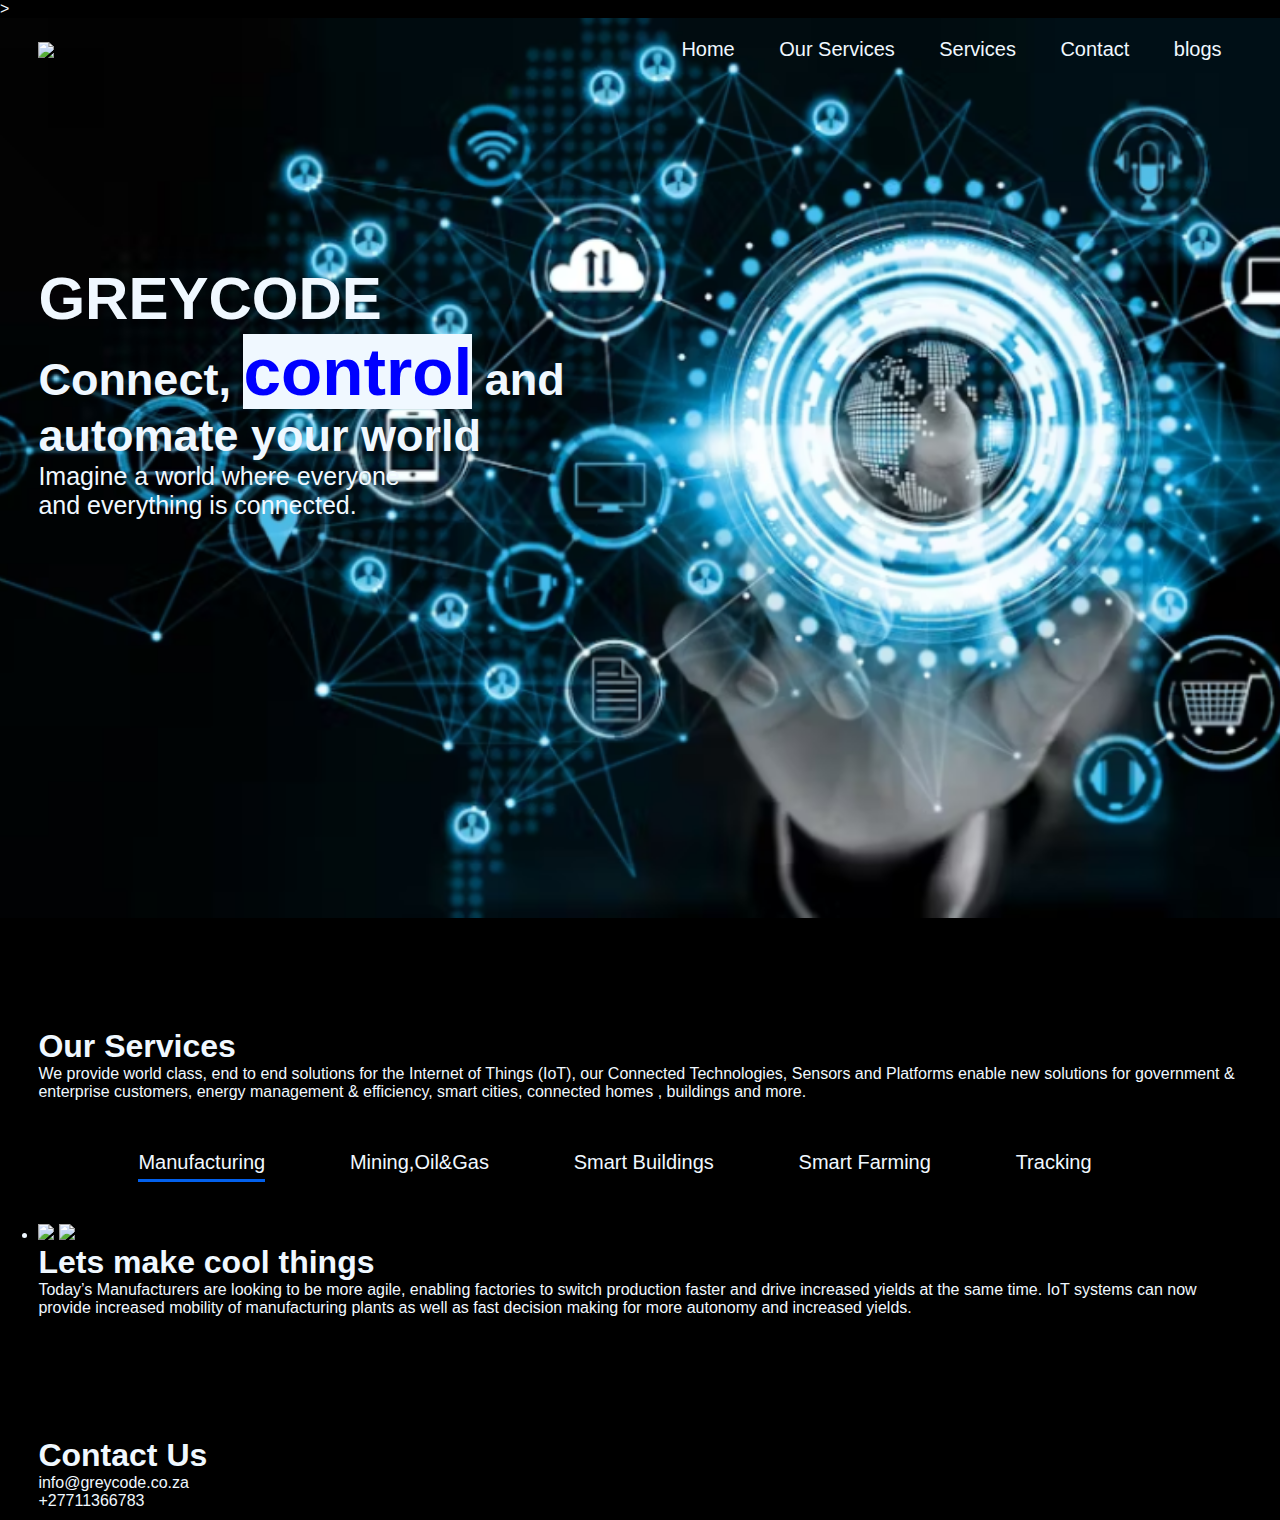
==== index.html @ af70fadd "Add files via upload" ====
<!DOCTYPE html>>
<html lang="en">
<head>
    <meta charset="UTF-8">
    <meta http-equiv="X-UA-Compatible" content="IE-edge">
    <meta name ="viewport"   content="width=divice-width, intitial scale=1,0">
    <title>GREYCODE</title>
    <link rel="stylesheet" href="34.css">
</head>
<body>
    <div id="header">
        <div class="container">
            <nav>
                <img src="c:\Users\mufun\Desktop\website\images\logoImg.png" class="logo">
            
                <ul>
                    <li><a href="#">Home</a></li>
                    <li><a href="#">Our Services</a></li>
                    <li><a href="#">Services</a></li>
                    <li><a href="#">Contact</a></li>
                    <li><a href="#">blogs</a></li>
                </ul>
            </nav>
            <div class="headerText">
                <h1>GREYCODE</h1>
                <h2>Connect, <span>control</span>  and <br/> automate your world</h2>
                <p>Imagine a world where everyone <br/> and everything is connected.</p>
            </div>
        </div>
    </div>
    <!-----------------Our Sevices----------------------------->
    <div id="aboutUs">
        <div class="container">
            <div class="aboutUsRow">

                <div class="aboutColumn2">
                    <h1 class="subTitle">Our Services</h1>
                    <p>We provide world class, end to end solutions for the Internet of Things (IoT), our Connected Technologies, Sensors and Platforms enable new solutions for government & enterprise customers, energy management & efficiency, smart cities, connected homes , buildings and more.</p>
                    <div class ="tabServices">
                        <p class="tabLinks activeLink"onclick="opentab('manufacturing')">Manufacturing</p>
                        <p class="tabLinks"onclick="opentab('Mining')">Mining,Oil&Gas</p>
                        <p class="tabLinks"onclick="opentab('SmartBuilding')">Smart Buildings</p>
                        <p class="tabLinks"onclick="opentab('SmartFarming')">Smart Farming</p>
                        <p class="tabLinks"onclick="opentab('Tracking')">Tracking</p>
                    </div>
                    <div class="tabContent activeTab" id="manufacturing">
                        <ul>
                            <li>
                                <img src="c:\Users\mufun\Desktop\website\images\manufacturing1.png">
                                <img src="c:\Users\mufun\Desktop\website\images\manufacturing2.png">
                        
                                <h1>Lets make cool things</h1>
                                <p>Today’s Manufacturers are looking to be more agile, enabling factories to switch production faster and drive increased yields at the same time. IoT systems can now provide increased mobility of manufacturing plants as well as fast decision making for more autonomy and increased yields.</p>
                            </li>
                        </ul>

                    </div>
                    <div class="tabContent" id="Mining">
                        <ul>
                            <li>
                                <img src="c:\Users\mufun\Desktop\website\images\mining1.png">
                                <img src="c:\Users\mufun\Desktop\website\images\mining2.png">
                        
                                <h1>We digging</h1>
                                <p> Create a complete overview of your entire operation, digitise it, and optimise it. improve safety, ensure efficient loads, reduce operational delays and provide real-time data for accurate decision-making.</p>
                            </li>
                        </ul>
                </div>
                <div class="tabContent" id="SmartBuilding">
                    <ul>
                        <li>
                            <img src="c:\Users\mufun\Desktop\website\images\smart1.png">
                            <img src="c:\Users\mufun\Desktop\website\images\smart2.png">
                    
                            <h1>Smart Living</h1>
                            <p>Efficient building management to optimise the use of energy, water, security, space and, ultimately, the people that reside in the buildings</p>
                        </li>
                    </ul>
                    <div class="tabContent" id="SmartFarm">
                        <ul>
                            <li>
                                <img src="c:\Users\mufun\Desktop\website\images\farming1.png">
                                <img src="c:\Users\mufun\Desktop\website\images\farming2.png">
                        
                                <h1>Let's feed the  future</h1>
                                <p> Today, smart farming has become a reality. With the help of IoT technology and advanced machine learning algorithms, farmers can now monitor the health of their crops.</p>
                            </li>
                        </ul>
                </div>
                <div class="tabContent" id="tracking">
                    <ul>
                        <li>
                            <img src="c:\Users\mufun\Desktop\website\images\traking1.png">
                            <img src="c:\Users\mufun\Desktop\website\images\traking2.png">
                    
                            <h1>Lets  find your assets</h1>
                            <p> Track, manage and monitor assets on the move using state-of-the-art devices. maintain complete visibility with predictive analytics, real-time geolocation tracking, and remote management tools.</p>
                        </li>
                    </ul>
            </div>
            </div>

            </div>

        </div>
     </div>
    </div>
    <!----------------------------contact ------------------>

    <div id="contact">
        <div class="container">
            <div class="contactRow">
                <div class="contactLeft">
                    <h1 class="sub-title">Contact Us</h1>
                    <p>info@greycode.co.za</p>
                    <p>+27711366783</p>

                    <div class="social-icon">
                        
                        
                    </div>
                </div>
                <div class="contactRight">

                </div>
            </div>
        </div>
    </div>
    <script>
        var tablinks=document.getElementsByClassName("tabLinks"); 
        var tabcontents=document.getElementsByClassName("tabContent");

        function opentab(tabName){
            for(tablink of tabLinks){
                tablink.classList.remove("activeLink");

            }
            for(tabcontent of tabcontents){
                tablink.classList.remove("activeTab");
        }
    }
    </script>



</body>

</html>
---- 34.css ----
*{
    margin: 0%;
    padding: 0% ;
    font-family:Arial, Helvetica, sans-serif;
    box-sizing: border-box;
}
body{
    background: rgb(0, 0, 0) ;
    color: aliceblue;
}
#header{
width: 100%;
height: 100vh;
background-image: url(images/BackgroundImg.png);
background-size: cover;
background-position: center;

}
.container{
    padding: 10px 3%;
}
nav{
    display: flex;
    align-items: center;
    justify-content: space-between;
    flex-wrap: wrap;
}
.logo {
    width: 100px;
}
nav ul li {
    display: inline-block;
    list-style: none;
    margin: 10px 20px;
}
nav ul li a{
    color: aliceblue;
    text-decoration: none;
    font-size: 20px;
    position: relative;
}
nav ul li a ::after{
    content: '';
    width: 100%;
    height: 3px;
    background-color: #0260ec;
    position: absolute;
    left: 0;
    bottom: -6px;
    transition: 0.5s;
}
nav ul li a :hover ::after{
    width: 100%;
}
.headerText{
    margin-top: 16%;
    font-size: 30px;
}
.headerText h2 span{

    color: blue;
    background-color: aliceblue;
    font-size: 150%;
}
.headerText p{
    font-size: 25px;
}
/*--------------------------Our Sevices--------------*/
#aboutUs{
    padding: 100px 0;
    color: aliceblue;

}
.aboutUsRow {
    justify-content: space-between;
    flex-wrap: wrap;  
}
.aboutColumn1 {
    flex-basis: 35%;

}
.aboutColumn1 img {
    width: 100%;
    border-radius: 5%;
}

.aboutColumn2 {
    flex-basis: 60%;
}
.tabServices{
    display: flex;
    margin: 50px 100px;
    justify-content: space-between;
}
.tabLinks{
    margin-right: 50px;
    font-size: 20px;
    font-weight: 500;
    cursor: pointer;
    position: relative;
}

.tabLinks::after{
    content: '';
    width: 0;
    height: 3px;
    background: #0260ec;
    position: absolute;
    left:0;
    bottom: -8px;
    transition: 0.5;

}
.tabLinks.activeLink::after{
    width: 100%;

}
.tabContent{
    display: none;
}
.tabContent.activeTab{
    display: block;
}
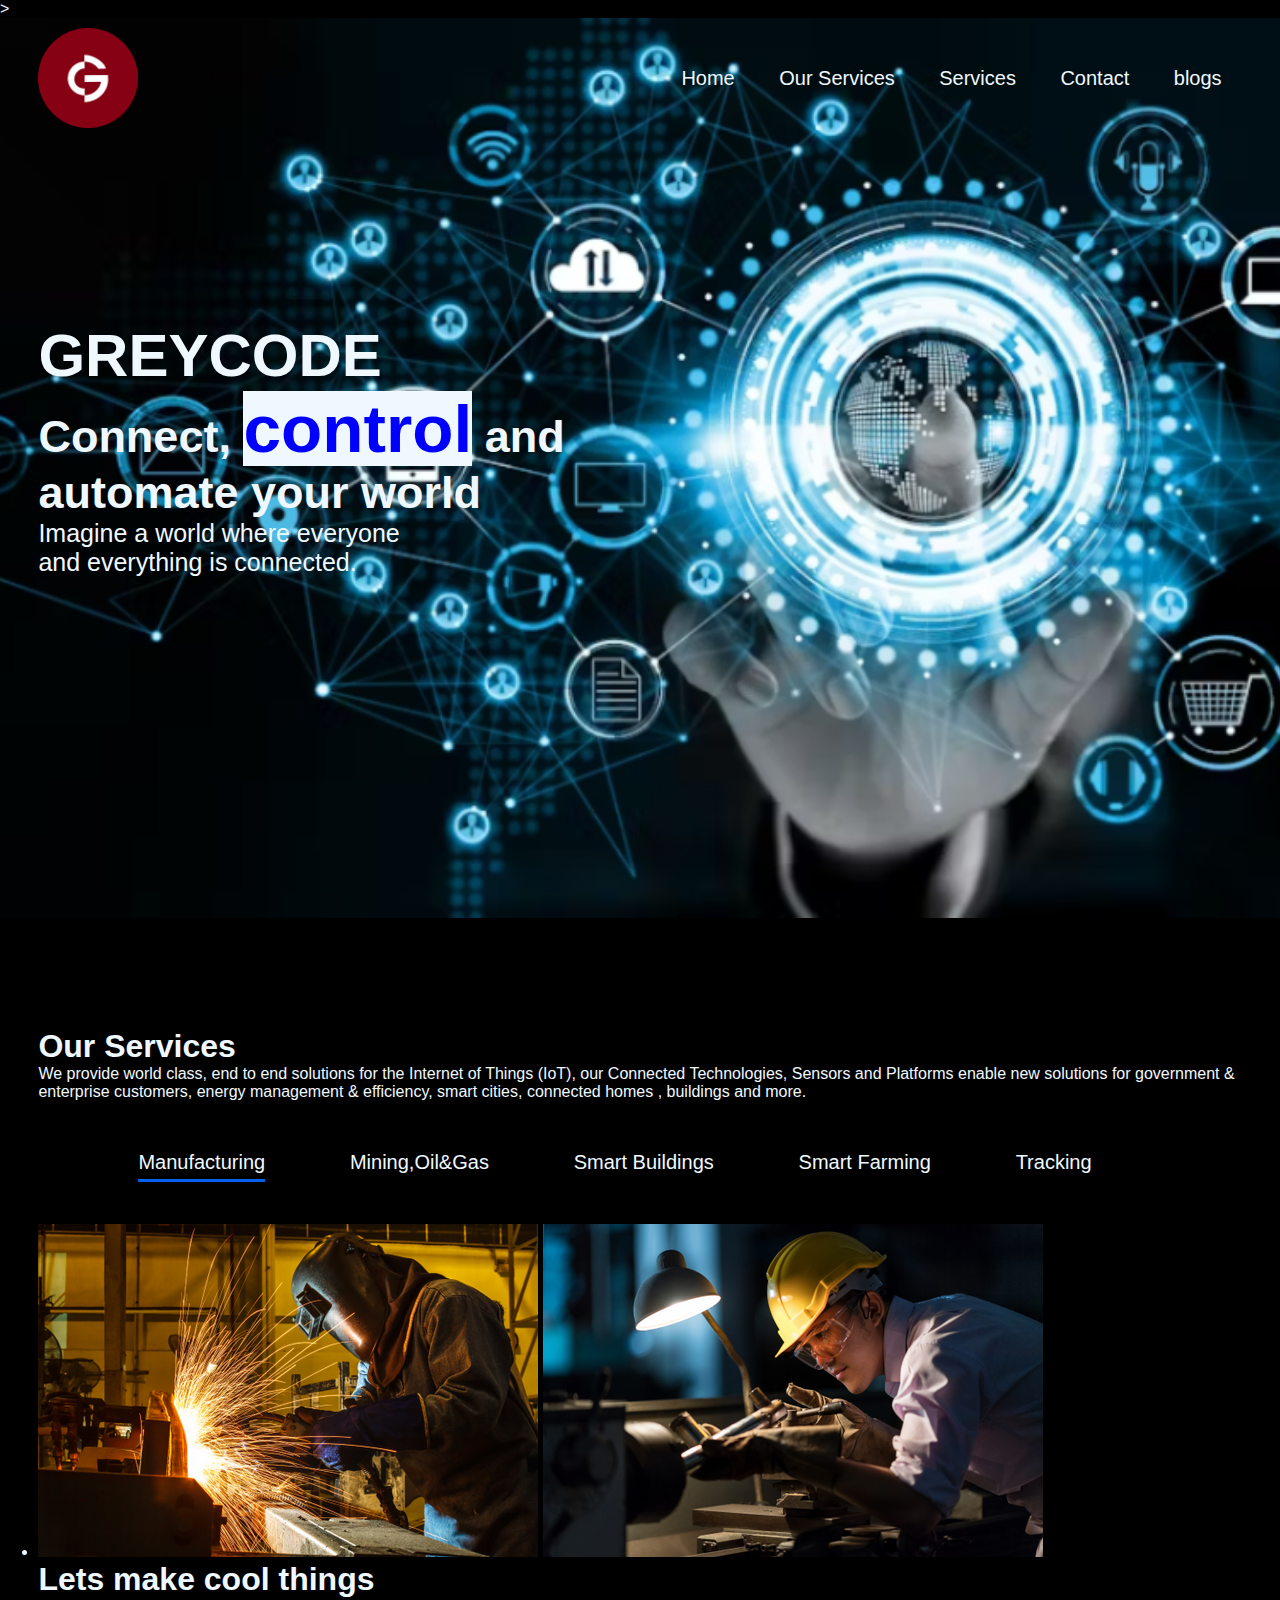
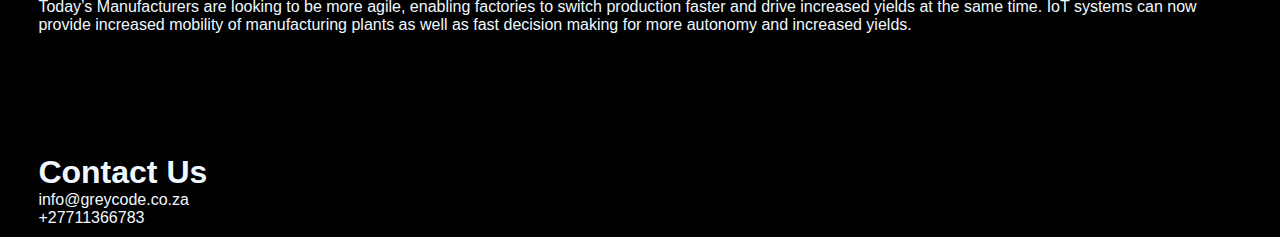
==== commit 870c2c81: "Add files via upload" ====
--- a/index.html
+++ b/index.html
@@ -11,7 +11,7 @@
     <div id="header">
         <div class="container">
             <nav>
-                <img src="c:\Users\mufun\Desktop\website\images\logoImg.png" class="logo">
+                <img src="images\logoImg.png" class="logo">
             
                 <ul>
                     <li><a href="#">Home</a></li>
@@ -46,8 +46,8 @@
                     <div class="tabContent activeTab" id="manufacturing">
                         <ul>
                             <li>
-                                <img src="c:\Users\mufun\Desktop\website\images\manufacturing1.png">
-                                <img src="c:\Users\mufun\Desktop\website\images\manufacturing2.png">
+                                <img src="images\manufacturing1.png">
+                                <img src="images\manufacturing2.png">
                         
                                 <h1>Lets make cool things</h1>
                                 <p>Today’s Manufacturers are looking to be more agile, enabling factories to switch production faster and drive increased yields at the same time. IoT systems can now provide increased mobility of manufacturing plants as well as fast decision making for more autonomy and increased yields.</p>
@@ -58,8 +58,8 @@
                     <div class="tabContent" id="Mining">
                         <ul>
                             <li>
-                                <img src="c:\Users\mufun\Desktop\website\images\mining1.png">
-                                <img src="c:\Users\mufun\Desktop\website\images\mining2.png">
+                                <img src="images\mining1.png">
+                                <img src="images\mining2.png">
                         
                                 <h1>We digging</h1>
                                 <p> Create a complete overview of your entire operation, digitise it, and optimise it. improve safety, ensure efficient loads, reduce operational delays and provide real-time data for accurate decision-making.</p>
@@ -69,8 +69,8 @@
                 <div class="tabContent" id="SmartBuilding">
                     <ul>
                         <li>
-                            <img src="c:\Users\mufun\Desktop\website\images\smart1.png">
-                            <img src="c:\Users\mufun\Desktop\website\images\smart2.png">
+                            <img src="images\smart1.png">
+                            <img src="images\smart2.png">
                     
                             <h1>Smart Living</h1>
                             <p>Efficient building management to optimise the use of energy, water, security, space and, ultimately, the people that reside in the buildings</p>
@@ -79,8 +79,8 @@
                     <div class="tabContent" id="SmartFarm">
                         <ul>
                             <li>
-                                <img src="c:\Users\mufun\Desktop\website\images\farming1.png">
-                                <img src="c:\Users\mufun\Desktop\website\images\farming2.png">
+                                <img src="images\farming1.png">
+                                <img src="images\farming2.png">
                         
                                 <h1>Let's feed the  future</h1>
                                 <p> Today, smart farming has become a reality. With the help of IoT technology and advanced machine learning algorithms, farmers can now monitor the health of their crops.</p>
@@ -90,8 +90,8 @@
                 <div class="tabContent" id="tracking">
                     <ul>
                         <li>
-                            <img src="c:\Users\mufun\Desktop\website\images\traking1.png">
-                            <img src="c:\Users\mufun\Desktop\website\images\traking2.png">
+                            <img src="images\traking1.png">
+                            <img src="images\traking2.png">
                     
                             <h1>Lets  find your assets</h1>
                             <p> Track, manage and monitor assets on the move using state-of-the-art devices. maintain complete visibility with predictive analytics, real-time geolocation tracking, and remote management tools.</p>
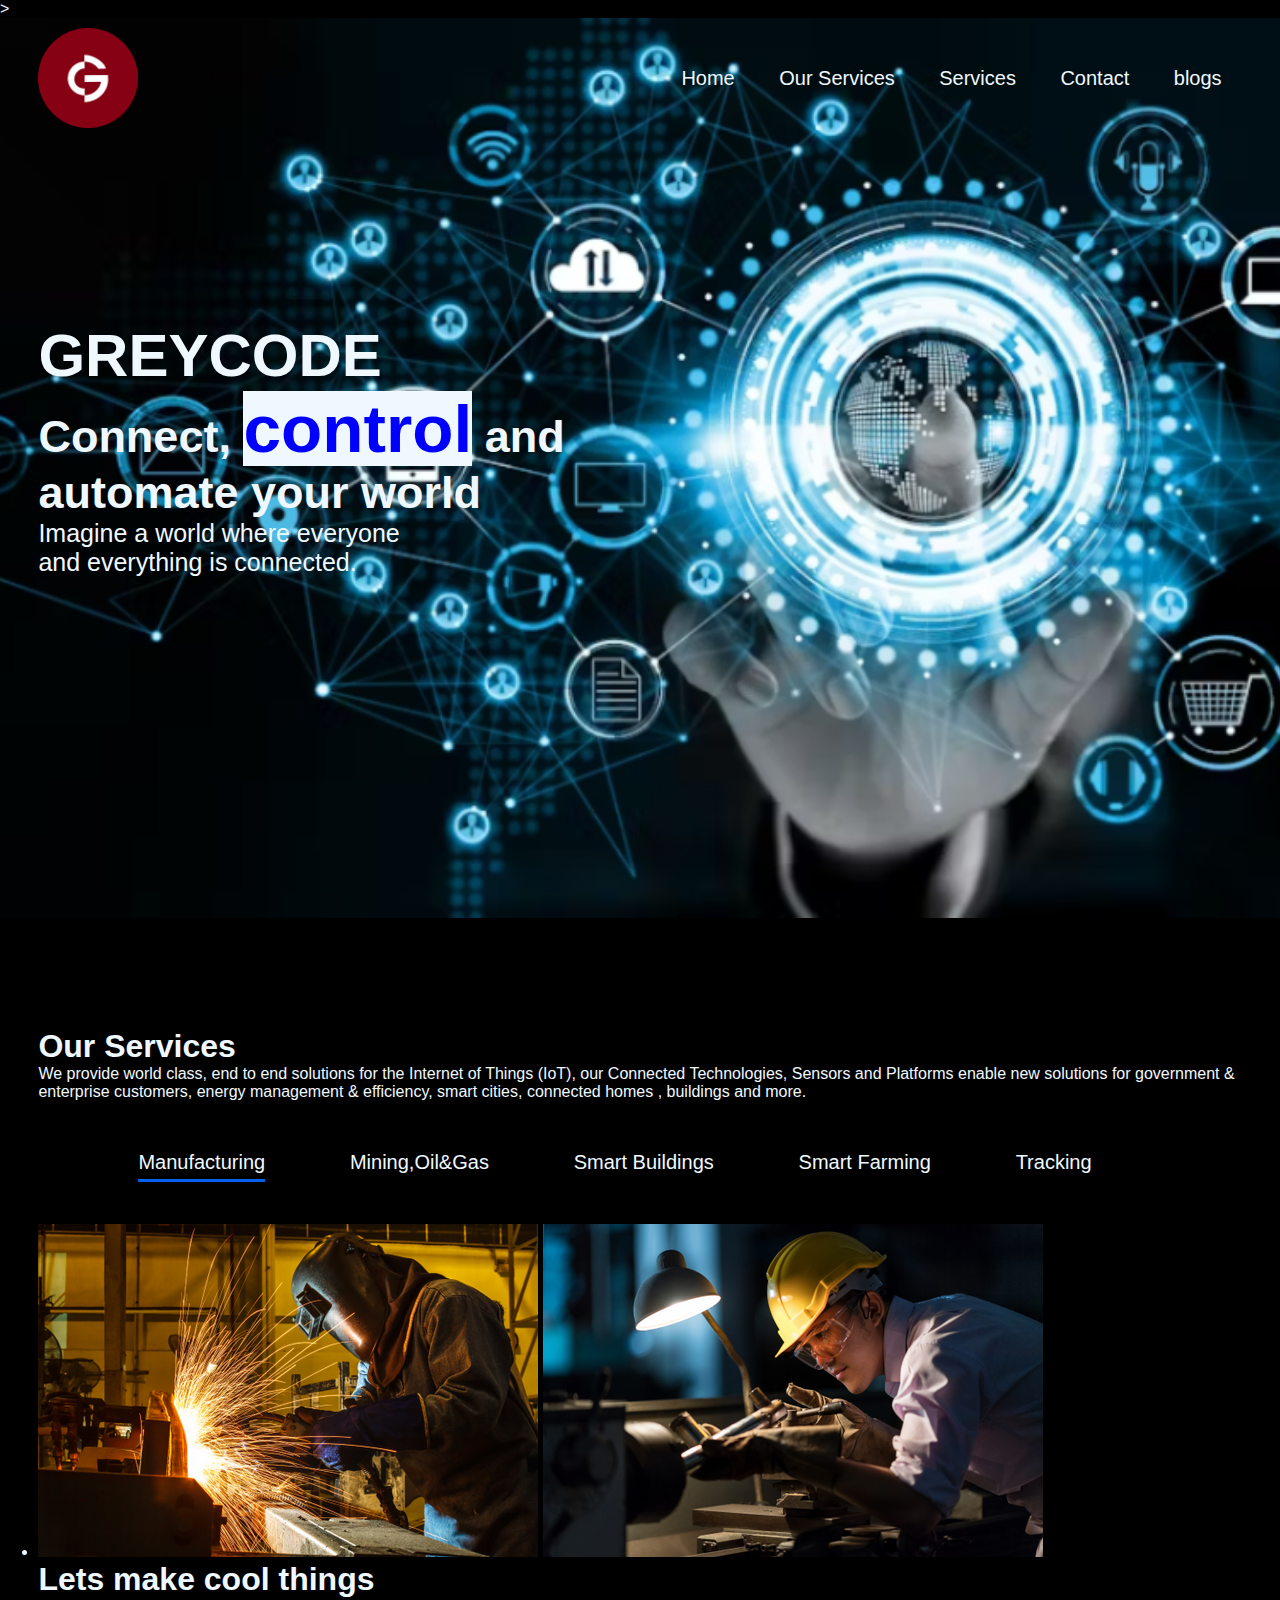
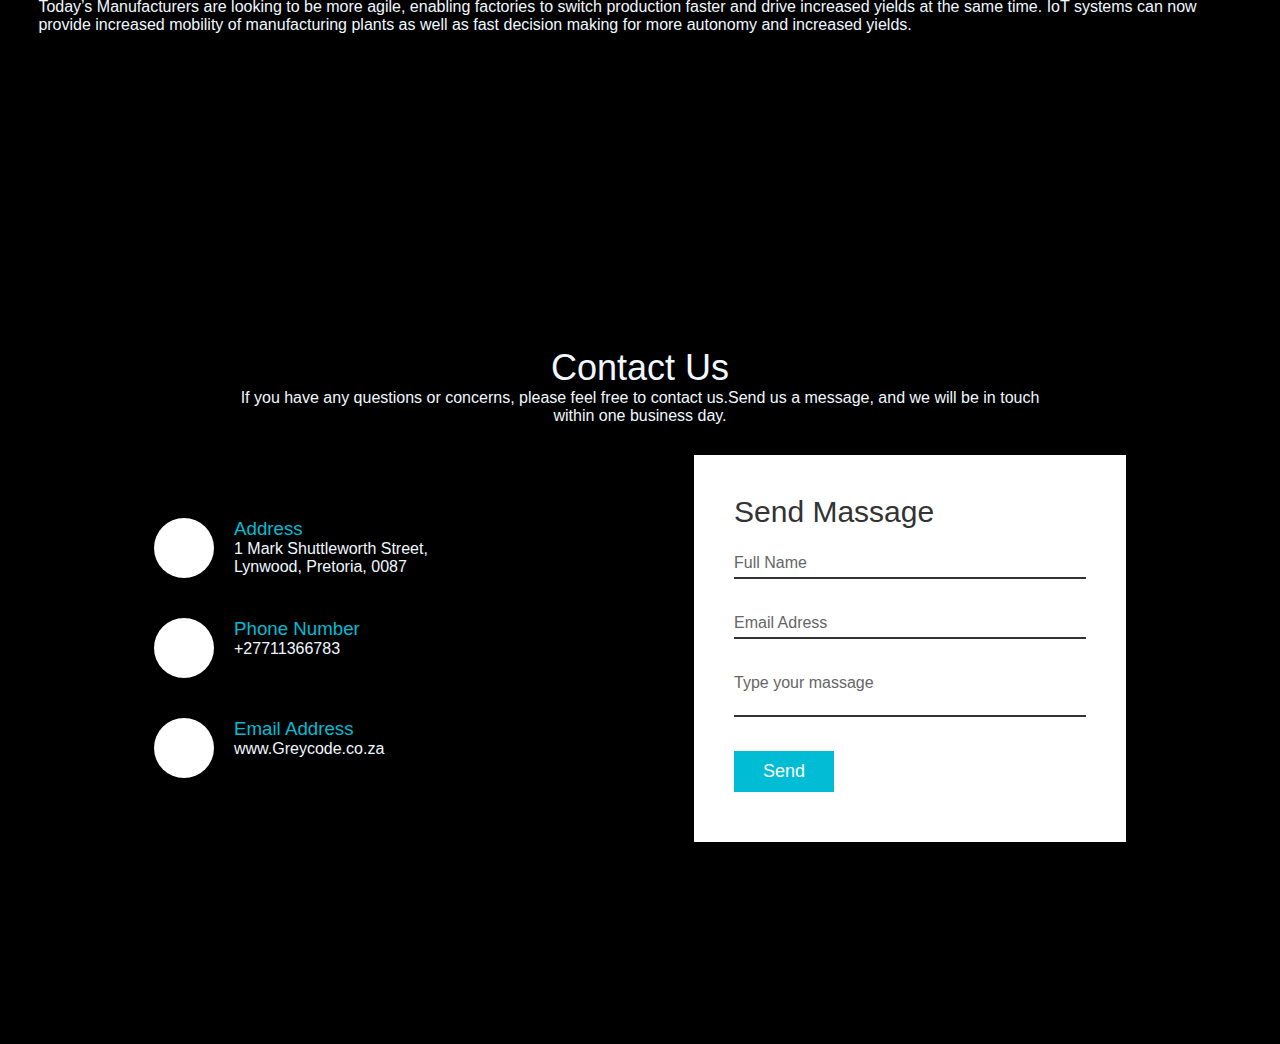
==== commit b6ef5e06: "Add files via upload" ====
--- a/index.html
+++ b/index.html
@@ -6,6 +6,7 @@
     <meta name ="viewport"   content="width=divice-width, intitial scale=1,0">
     <title>GREYCODE</title>
     <link rel="stylesheet" href="34.css">
+    <link rel="stylesheet" href="https://cdnjs.cloudflare.com/ajax/libs/font-awesome/6.6.0/css/all.min.css" integrity="sha512-Kc323vGBEqzTmouAECnVceyQqyqdsSiqLQISBL29aUW4U/M7pSPA/gEUZQqv1cwx4OnYxTxve5UMg5GT6L4JJg==" crossorigin="anonymous" referrerpolicy="no-referrer" />
 </head>
 <body>
     <div id="header">
@@ -105,27 +106,69 @@
         </div>
      </div>
     </div>
-    <!----------------------------contact ------------------>
 
-    <div id="contact">
-        <div class="container">
-            <div class="contactRow">
-                <div class="contactLeft">
-                    <h1 class="sub-title">Contact Us</h1>
-                    <p>info@greycode.co.za</p>
-                    <p>+27711366783</p>
+    <!----------------------------contact us ------------------>
 
-                    <div class="social-icon">
-                        
-                        
+ 
+    <section class="contact">
+        <div class="content">
+            <h2>Contact Us</h2>
+            <p>If you have any questions or concerns, please feel free to contact us.Send us a message, and we will be in touch within one business day.</p>
+        </div>
+        <div class="containerr">
+            <div class=" contactInfo">
+                <div class="box">
+                    <div class="icon"><i class="fa-solid fa-map-location-dot"></i></i></div>
+                    <div class="text">
+                        <h3>Address</h3>
+                        <p>1 Mark Shuttleworth Street,<br> Lynwood, Pretoria, 0087</p>
                     </div>
                 </div>
-                <div class="contactRight">
-
+                <div class="box">
+                    <div class="icon"><i class="fa-solid fa-phone"></i></i></div>
+                    <div class="text">
+                        <h3>Phone Number</h3>
+                        <p>+27711366783</p>
+                    </div>
+                </div>
+                <div class="box">
+                    <div class="icon"><i class="fa-regular fa-envelope"></i></div>
+                    <div class="text">
+                        <h3>Email Address</h3>
+                        <p>www.Greycode.co.za</p>
+                    </div>
                 </div>
             </div>
+    
+        <div class="contactForm">
+            <form>
+                <h2>Send Massage</h2>
+                <div class="inputBox">
+                    <input type="text" name="" required="required">
+                    <span>Full Name</span>
+                </div>
+                <div class="inputBox">
+                    <input type="text" name="" required="required">
+                    <span>Email Adress</span>
+                </div>
+                <div class="inputBox">
+                    <textarea required="required"></textarea>
+                    <span>  Type your massage</span>
+                </div>
+                <div class="inputBox">
+                    <input type="submit" name="" value="Send">
+                 
+                </div>
+    
+
+            </form>
+            
         </div>
-    </div>
+        </div>
+
+    </section>
+    
+</body>
     <script>
         var tablinks=document.getElementsByClassName("tabLinks"); 
         var tabcontents=document.getElementsByClassName("tabContent");
--- a/34.css
+++ b/34.css
@@ -1,6 +1,6 @@
 *{
-    margin: 0%;
-    padding: 0% ;
+    margin: 0;
+    padding: 0 ;
     font-family:Arial, Helvetica, sans-serif;
     box-sizing: border-box;
 }
@@ -14,6 +14,7 @@
 background-image: url(images/BackgroundImg.png);
 background-size: cover;
 background-position: center;
+
 
 }
 .container{
@@ -121,4 +122,133 @@
 .tabContent.activeTab{
     display: block;
 }
-
+/*---------------------------contact--------------------------*/
+/*
+{
+    margin: 0;
+    padding: 0;
+    box-sizing: border-box;
+    font-family: 'Poppins',sans-serif;
+}*/
+.contact{
+    position: relative;
+    min-height: 100vh;
+    padding: 50px 100px;
+    display: flex;
+    justify-content: center;
+    align-items: center;
+    flex-direction: column;
+    background-image: url(image/GreyCodeImg.jpeg);
+    background-size: cover;
+}
+.contact .content {
+    max-width: 800px;
+    text-align: center;
+}
+.contact .content h2 {
+    font-size: 36px;
+    font-weight: 500;
+    color: aliceblue;
+}
+.contact .content p {
+
+    font-weight: 300;
+    color: aliceblue;
+}
+.containerr {
+    width: 100%;
+    display: flex;
+    justify-content: center;
+    align-items: center;
+    margin-top: 30px;
+}
+.containerr .contactInfo {
+ width: 50%;
+ display: flex;
+ flex-direction: column;
+}
+.containerr .contactInfo .box {
+position: relative;
+padding: 20px 0;
+display: flex;
+}
+.containerr .contactInfo .box .icon {
+    min-width: 60px;
+    height: 60px;
+    background: #fff;
+    display: flex;
+    justify-content: center;
+    align-items: center;
+    border-radius: 50%;
+    font-size: 22px;
+
+}
+.containerr .contactInfo .box .text {
+    display:flex;
+    margin-left: 20px;
+    font-size: 16px;
+    flex-direction: column;
+    color: aliceblue;
+    font-weight: 300;
+
+}
+.containerr .contactInfo .box .text h3 {
+    font-weight: 500;
+    color:#00bcd4;
+}
+.contactForm{
+ width: 40%;
+ padding: 40px;
+ background: #fff;
+}
+.contactForm h2 {
+    font-size: 30px;
+    color:#333;
+    font-weight: 500;
+}
+.contactForm .inputBox{
+    position: relative;
+    width: 100%;
+    margin-top: 10px;
+}
+.contactForm .inputBox input , .contactForm .inputBox
+ textarea {
+    width: 100%;
+    padding: 5px 0;
+    font-size: 16px;
+    margin: 10px 0;
+    border: none;
+    border-bottom: 2px solid #333;
+    outline: none;
+    resize: none;
+}
+.contactForm .inputBox span {
+    position: absolute;
+    left: 0;
+    padding: 5px 0;
+    font-size: 16px;
+    margin: 10px 0;
+    pointer-events: none;
+    transition: 0.5s;
+    color: #666;
+}
+.contactForm .inputBox input:focus ~ span,
+.contactForm .inputBox input:valid ~ span
+.contactForm .inputBox textarea:focus ~ span,
+.contactForm .inputBox textarea:valid ~ span
+{
+    color:#e91e63;
+    font: size 12px;
+    transform: translateY(-20px);
+}
+.contactForm .inputBox input[type="submit"]
+{
+    width: 100px;
+    background: #00bcd4;
+    color: #fff;
+    cursor: pointer;
+    border: none;
+    padding: 10px;
+    font-size: 18px;
+}
+
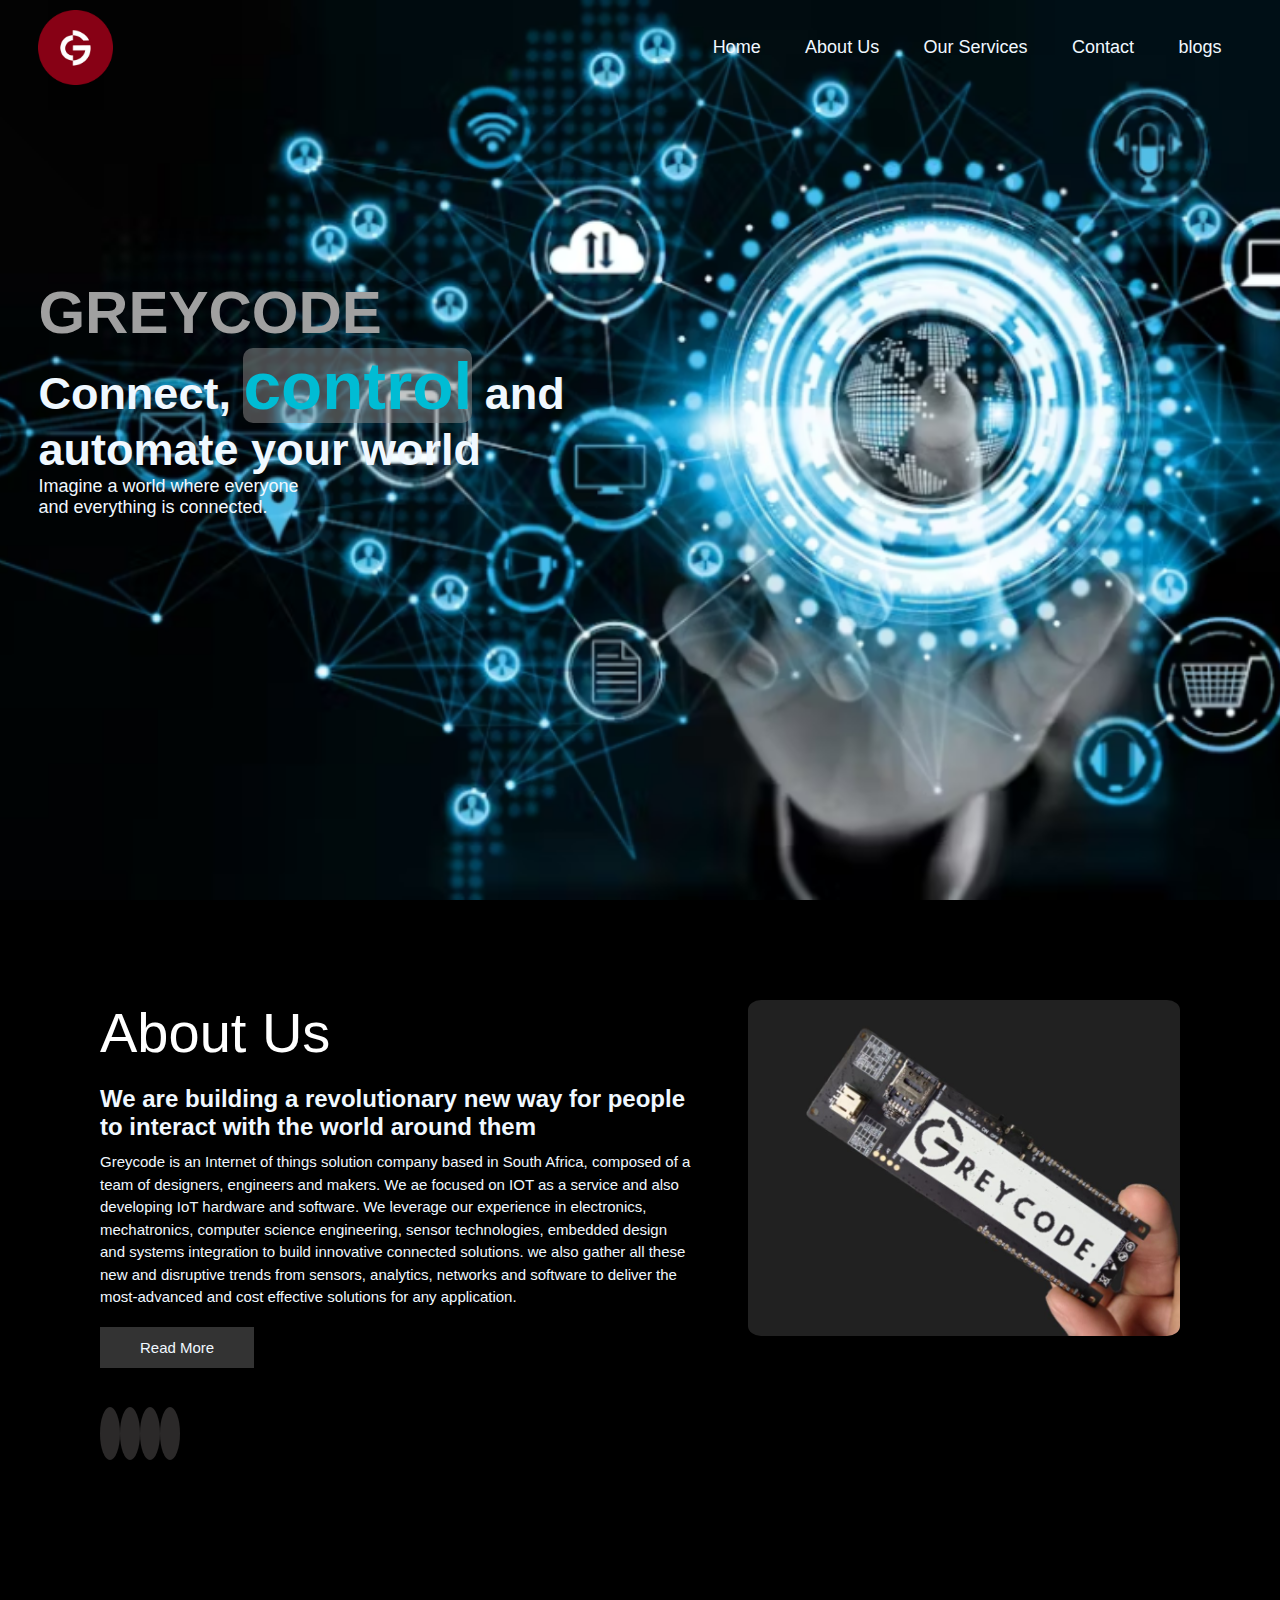
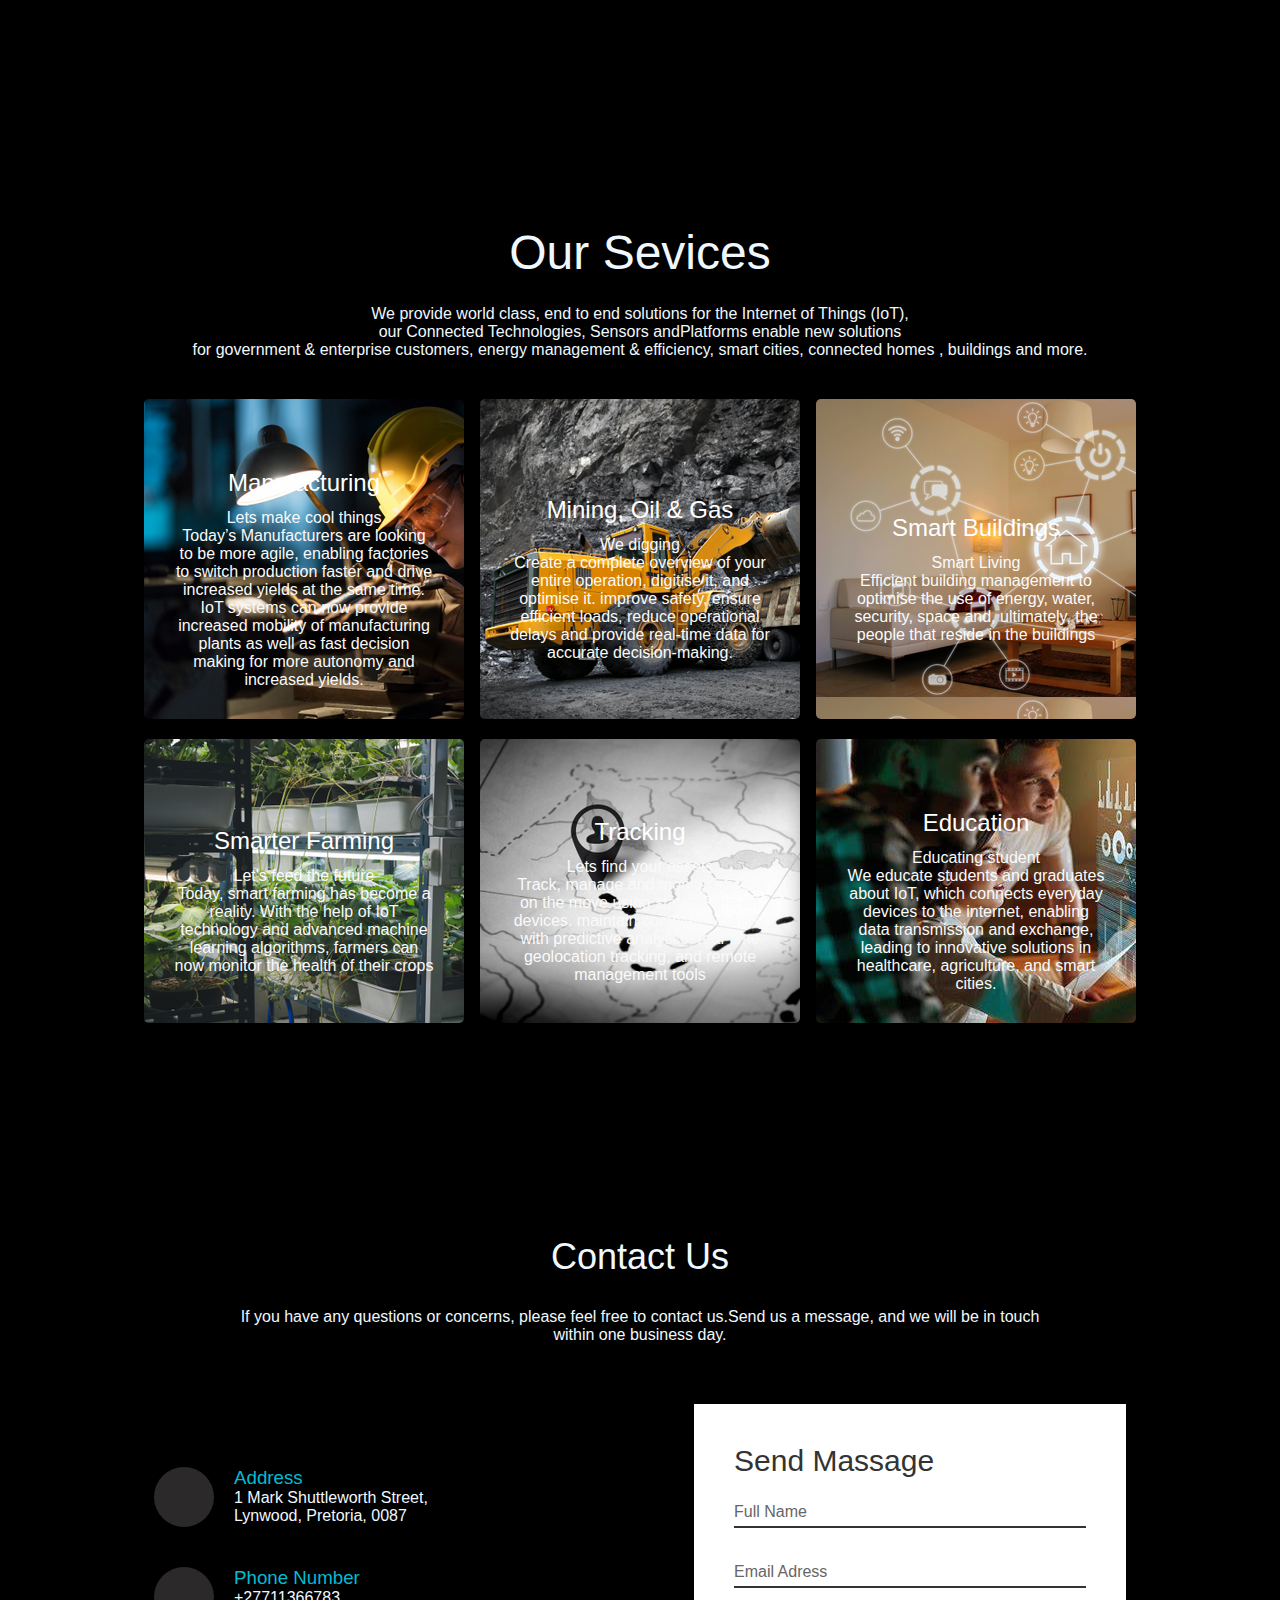
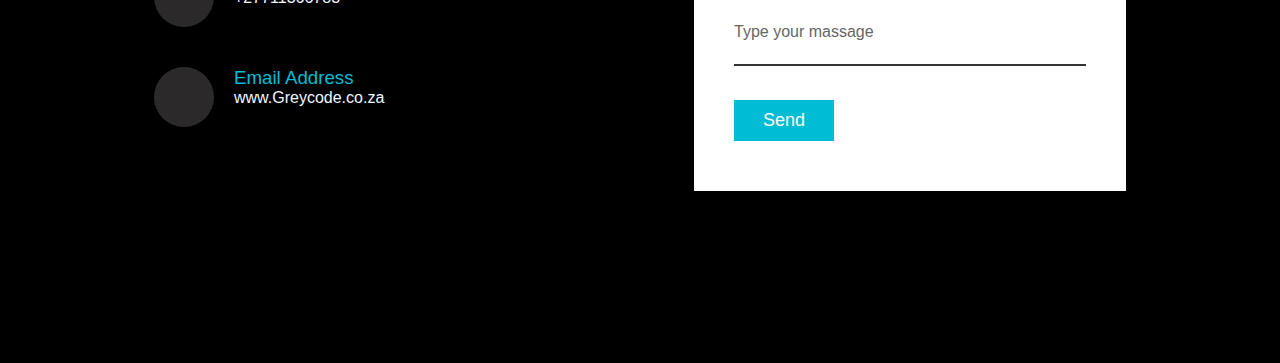
==== commit 8c02d44a: "Add files via upload" ====
--- a/index.html
+++ b/index.html
@@ -1,4 +1,4 @@
-<!DOCTYPE html>>
+<!DOCTYPE html>
 <html lang="en">
 <head>
     <meta charset="UTF-8">
@@ -16,8 +16,8 @@
             
                 <ul>
                     <li><a href="#">Home</a></li>
+                    <li><a href="#">About Us</a></li>
                     <li><a href="#">Our Services</a></li>
-                    <li><a href="#">Services</a></li>
                     <li><a href="#">Contact</a></li>
                     <li><a href="#">blogs</a></li>
                 </ul>
@@ -29,83 +29,77 @@
             </div>
         </div>
     </div>
+    <!------------------About Us--------------------------->
+    <div class="section">
+        <div class="containerrr">
+            <div class="content-section">
+                <div class="title">
+                    <h1> About Us</h1>
+
+                </div>
+                <div class="content ">
+                    <h3>
+                        We are building a revolutionary new way for people to interact with the world around them
+                    </h3>
+                     
+                    <p>Greycode is an Internet of things solution company based in South Africa, composed of  a team of designers, engineers and makers. We ae focused on IOT as a service and also developing IoT hardware and software. We leverage our experience in electronics, mechatronics, computer science engineering, sensor technologies, embedded design and systems integration to build innovative connected solutions. we also gather all these new and disruptive trends from sensors, analytics, networks and software to deliver the most-advanced and cost effective solutions for any application.</p>
+                    <div class="button">
+                    <a href="">Read More</a>
+
+                     </div>
+                </div>
+                <div class="social">
+                    <a href=""><i class="fa-brands fa-square-facebook"></i></a>
+                    <a href=""><i class="fa-brands fa-square-x-twitter"></i></a>
+                    <a href=""><i class="fa-brands fa-square-instagram"></i></a>
+                    <a href=""><i class="fa-brands fa-linkedin"></i></a>
+
+                </div>
+            </div>
+            <div class="image-section">
+                <img src="images\GreyCodeImg.jpeg">
+            </div>
+        </div>
+    </div>
     <!-----------------Our Sevices----------------------------->
-    <div id="aboutUs">
-        <div class="container">
-            <div class="aboutUsRow">
+    <div class="wrapper">
+        <h1>Our Sevices</h1>
+        <p>We provide world class, end to end solutions for the Internet of Things (IoT),<br>  our Connected Technologies, Sensors andPlatforms enable new solutions<br> for government & enterprise customers, energy management & efficiency, smart cities, connected homes , buildings and more.</p>
+    </div>
+    <div class="content-box">
+        <div class="card">
+            <i class="fa-solid fa-industry"></i>
+            <h2>Manufacturing</h2>
+            <p>Lets make cool things <br>Today’s Manufacturers are looking to be more agile, enabling factories to switch production faster and drive increased yields at the same time. IoT systems can now provide increased mobility of manufacturing plants as well as fast decision making for more autonomy and increased yields.</p>
+        </div>
+        <div class="card">
+            <i class="fa-solid fa-person-digging"></i>
+            <h2>Mining, Oil & Gas</h2>
+            <p>We digging <br>Create a complete overview of your entire operation, digitise it, and optimise it. improve safety, ensure efficient loads, reduce operational delays and provide real-time data for accurate decision-making.</p>
+        </div>
+        <div class="card">
+            <i class="fa-solid fa-microchip"></i>
+            <h2>Smart Buildings</h2>
+            <p>Smart Living <br>Efficient building management to optimise the use of energy, water, security, space and, ultimately, the people that reside in the buildings</p>
+        </div>
+        <div class="card">
+            <i class="fa-solid fa-wheat-awn"></i>
+            <h2>Smarter Farming</h2>
+            <p>Let's feed the  future <br>Today, smart farming has become a reality. With the help of IoT technology and advanced machine learning algorithms, farmers can now monitor the health of their crops</p>
+        </div>
+        <div class="card">
+            <i class="fa-solid fa-map-pin"></i>
+            <h2>Tracking</h2>
+            <p>Lets  find your assets <br>Track, manage and monitor assets on the move using state-of-the-art devices. maintain complete visibility with predictive analytics, real-time geolocation tracking, and remote management tools</p>
+        </div>
+        <div class="card">
+            <i class="fa-solid fa-chalkboard-user"></i>
+            <h2>Education</h2>
+            <p>Educating student <br>We educate students and graduates about IoT, which connects everyday devices to the internet, enabling data transmission and exchange, leading to innovative solutions in healthcare, agriculture, and smart cities.</p>
+        </div>
+    
+    </div>
 
-                <div class="aboutColumn2">
-                    <h1 class="subTitle">Our Services</h1>
-                    <p>We provide world class, end to end solutions for the Internet of Things (IoT), our Connected Technologies, Sensors and Platforms enable new solutions for government & enterprise customers, energy management & efficiency, smart cities, connected homes , buildings and more.</p>
-                    <div class ="tabServices">
-                        <p class="tabLinks activeLink"onclick="opentab('manufacturing')">Manufacturing</p>
-                        <p class="tabLinks"onclick="opentab('Mining')">Mining,Oil&Gas</p>
-                        <p class="tabLinks"onclick="opentab('SmartBuilding')">Smart Buildings</p>
-                        <p class="tabLinks"onclick="opentab('SmartFarming')">Smart Farming</p>
-                        <p class="tabLinks"onclick="opentab('Tracking')">Tracking</p>
-                    </div>
-                    <div class="tabContent activeTab" id="manufacturing">
-                        <ul>
-                            <li>
-                                <img src="images\manufacturing1.png">
-                                <img src="images\manufacturing2.png">
-                        
-                                <h1>Lets make cool things</h1>
-                                <p>Today’s Manufacturers are looking to be more agile, enabling factories to switch production faster and drive increased yields at the same time. IoT systems can now provide increased mobility of manufacturing plants as well as fast decision making for more autonomy and increased yields.</p>
-                            </li>
-                        </ul>
-
-                    </div>
-                    <div class="tabContent" id="Mining">
-                        <ul>
-                            <li>
-                                <img src="images\mining1.png">
-                                <img src="images\mining2.png">
-                        
-                                <h1>We digging</h1>
-                                <p> Create a complete overview of your entire operation, digitise it, and optimise it. improve safety, ensure efficient loads, reduce operational delays and provide real-time data for accurate decision-making.</p>
-                            </li>
-                        </ul>
-                </div>
-                <div class="tabContent" id="SmartBuilding">
-                    <ul>
-                        <li>
-                            <img src="images\smart1.png">
-                            <img src="images\smart2.png">
-                    
-                            <h1>Smart Living</h1>
-                            <p>Efficient building management to optimise the use of energy, water, security, space and, ultimately, the people that reside in the buildings</p>
-                        </li>
-                    </ul>
-                    <div class="tabContent" id="SmartFarm">
-                        <ul>
-                            <li>
-                                <img src="images\farming1.png">
-                                <img src="images\farming2.png">
-                        
-                                <h1>Let's feed the  future</h1>
-                                <p> Today, smart farming has become a reality. With the help of IoT technology and advanced machine learning algorithms, farmers can now monitor the health of their crops.</p>
-                            </li>
-                        </ul>
-                </div>
-                <div class="tabContent" id="tracking">
-                    <ul>
-                        <li>
-                            <img src="images\traking1.png">
-                            <img src="images\traking2.png">
-                    
-                            <h1>Lets  find your assets</h1>
-                            <p> Track, manage and monitor assets on the move using state-of-the-art devices. maintain complete visibility with predictive analytics, real-time geolocation tracking, and remote management tools.</p>
-                        </li>
-                    </ul>
-            </div>
-            </div>
-
-            </div>
-
-        </div>
-     </div>
-    </div>
 
     <!----------------------------contact us ------------------>
 
@@ -167,6 +161,7 @@
         </div>
 
     </section>
+
     
 </body>
     <script>
@@ -187,5 +182,13 @@
 
 
 </body>
+<footer>
+   <!--- <div class="footerRow">
+        <p>GREYCODE© . All rights reserved.</p>
+        <p><a href="">Info@Greycode.co.za</a></p>
+    </div> -->
+</footer>
+
+
 
 </html>--- a/34.css
+++ b/34.css
@@ -27,17 +27,17 @@
     flex-wrap: wrap;
 }
 .logo {
-    width: 100px;
+    width: 75px;
 }
 nav ul li {
     display: inline-block;
     list-style: none;
-    margin: 10px 20px;
+    margin: 5px 20px;
 }
 nav ul li a{
     color: aliceblue;
     text-decoration: none;
-    font-size: 20px;
+    font-size: 18px;
     position: relative;
 }
 nav ul li a ::after{
@@ -57,71 +57,115 @@
     margin-top: 16%;
     font-size: 30px;
 }
+.headerText h1{
+    color:#a0a0a0;
+    
+}
 .headerText h2 span{
 
+    color:#00bcd4;
+    background: rgba(143, 142, 142, 0.5);
+    font-size: 150%;
+    border-radius: 10px;
+}
+.headerText p{
+    font-size: 18px;
+}
+/*--------------------------Our Sevices--------------*/
+*
+
+
+.wrapper{
+    font-family: 'poppins',sans-serif;
+    display: flex;
+    justify-content: center;
+    text-align: center;
+    flex-direction: column;
+ 
+}
+.wrapper h1{
+    font-size: 3em;
+    margin: 25px;
+    font-weight: 500;
+}
+.content-box
+{
+    display: flex;
+    justify-content: space-between;
+    flex-wrap: wrap;
+    width:1000px;
+    margin: 30px auto;
+  
+   
+}
+.card
+{
+    min-height: 220px;
+    width: 320px;
+    padding: 30px;
+    border-radius: 5px;
+    display: flex;
+    justify-content: center;
+    align-items: center;
+    flex-direction: column;
+    background: white;
+    margin: 10px 4px;
+    box-shadow: 0px 15px 30px rgba(0,0,0.2);
+    
+
+}
+.card i{
+    margin: 20px;
     color: blue;
-    background-color: aliceblue;
-    font-size: 150%;
-}
-.headerText p{
-    font-size: 25px;
-}
-/*--------------------------Our Sevices--------------*/
-#aboutUs{
-    padding: 100px 0;
-    color: aliceblue;
-
-}
-.aboutUsRow {
-    justify-content: space-between;
-    flex-wrap: wrap;  
-}
-.aboutColumn1 {
-    flex-basis: 35%;
-
-}
-.aboutColumn1 img {
-    width: 100%;
-    border-radius: 5%;
-}
-
-.aboutColumn2 {
-    flex-basis: 60%;
-}
-.tabServices{
-    display: flex;
-    margin: 50px 100px;
-    justify-content: space-between;
-}
-.tabLinks{
-    margin-right: 50px;
-    font-size: 20px;
-    font-weight: 500;
-    cursor: pointer;
-    position: relative;
-}
-
-.tabLinks::after{
-    content: '';
-    width: 0;
-    height: 3px;
-    background: #0260ec;
-    position: absolute;
-    left:0;
-    bottom: -8px;
-    transition: 0.5;
-
-}
-.tabLinks.activeLink::after{
-    width: 100%;
-
-}
-.tabContent{
-    display: none;
-}
-.tabContent.activeTab{
-    display: block;
-}
+}
+.card h2{
+    margin-bottom: 12px;
+    font-weight: 400;
+    text-align: center;
+    color: white;
+
+}
+.card p{
+    color: #fafafa;
+    text-align: center;
+}
+/*.card:hover i,
+.card:hover p{
+    color: white;
+
+}
+.card:hover h2{
+    font-weight: 600;
+}
+    */
+.card:hover{
+    background: linear-gradient(45deg,
+                                rgba(43, 35, 78, 0.7) 0%,
+                                rgba(136, 113, 199, 0.7) 100%),
+                                url('images\manufacturing2.png');
+                                background-size: cover;
+}
+                                
+.card:nth-child(1){
+    background-image: url(images/manufacturing2.png);
+
+}
+.card:nth-child(2){
+    background-image:url(images/mining2.png) ;
+}
+.card:nth-child(3){
+    background-image: url(images/smart1.png);
+}
+.card:nth-child(4){
+    background-image: url(images/farming2.png) ;
+}
+.card:nth-child(5){
+    background-image:url(images/traking1.png) ;
+}
+.card:nth-child(6){
+    background-image:url(images/education1.jpeg);
+}
+
 /*---------------------------contact--------------------------*/
 /*
 {
@@ -133,12 +177,11 @@
 .contact{
     position: relative;
     min-height: 100vh;
-    padding: 50px 100px;
+    padding: 100px;
     display: flex;
     justify-content: center;
     align-items: center;
     flex-direction: column;
-    background-image: url(image/GreyCodeImg.jpeg);
     background-size: cover;
 }
 .contact .content {
@@ -154,13 +197,14 @@
 
     font-weight: 300;
     color: aliceblue;
+    margin-top: 30px;
 }
 .containerr {
     width: 100%;
     display: flex;
     justify-content: center;
     align-items: center;
-    margin-top: 30px;
+    margin-top: 60px;
 }
 .containerr .contactInfo {
  width: 50%;
@@ -175,7 +219,7 @@
 .containerr .contactInfo .box .icon {
     min-width: 60px;
     height: 60px;
-    background: #fff;
+    background: #2b2929;
     display: flex;
     justify-content: center;
     align-items: center;
@@ -251,4 +295,103 @@
     padding: 10px;
     font-size: 18px;
 }
-
+/*-----------------------------------about us-------------------------*/
+
+
+.section{
+    width: 100%;
+    min-height: 100vh;
+}
+.containerrr{
+    width: 100%;
+    display: block;
+    margin: auto;
+    padding: 100px;
+
+}
+.content-section{
+    float: left;
+    width: 55%;
+
+}
+.image-section{
+    float: right;
+    width: 40%;
+}
+.image-section img {
+    width: 100%;
+    height: auto;
+    border-radius: 3%;
+}
+.content-section .title{
+   
+    font-size: 28px;
+    color: rgb(255, 255, 255);
+    
+}
+.content-section .title h1{
+    font-family: 'Poppins',sans-serif;
+    font-weight: 500;
+    
+
+}
+
+
+.content-section .content h3{
+    margin-top: 20px;
+    color: aliceblue;
+    font-size: 24px;
+}
+.content-section .content p{
+    margin-top: 10px;
+    font-size: 15px;
+    line-height: 1.5;
+    color: aliceblue;
+}
+.content-section .content .button{
+    margin-top: 30px;
+}
+.content-section .content .button a{
+    background-color: #333;
+    color: aliceblue;
+    padding: 12px 40px;
+    text-decoration: none;
+    font-size: 15px;
+    
+}
+.content-section .content .button a:hover{
+    background-color: #00bcd4;
+    color: aliceblue;
+
+}
+.content-section .social{
+    margin-top: 60px;
+
+}
+.content-section .social i{
+    color:#fafafa;
+    font-size: 30px;
+    padding: 10px;
+    background: #2b2929;
+    min-width: 45px;
+    margin: auto;
+    border-radius: 50%;
+ 
+   
+}
+.content-section .social i:hover{
+    color:blue;
+    background-color: #00bcd4;
+    justify-content: center;
+    align-items: center;
+}
+.footerRow {
+    text-align: center;
+    padding: 2px;
+    background-color: #000000;
+    color: rgb(248, 246, 246);
+    position: fixed;
+    bottom: 0;
+    width: 100%;
+}
+
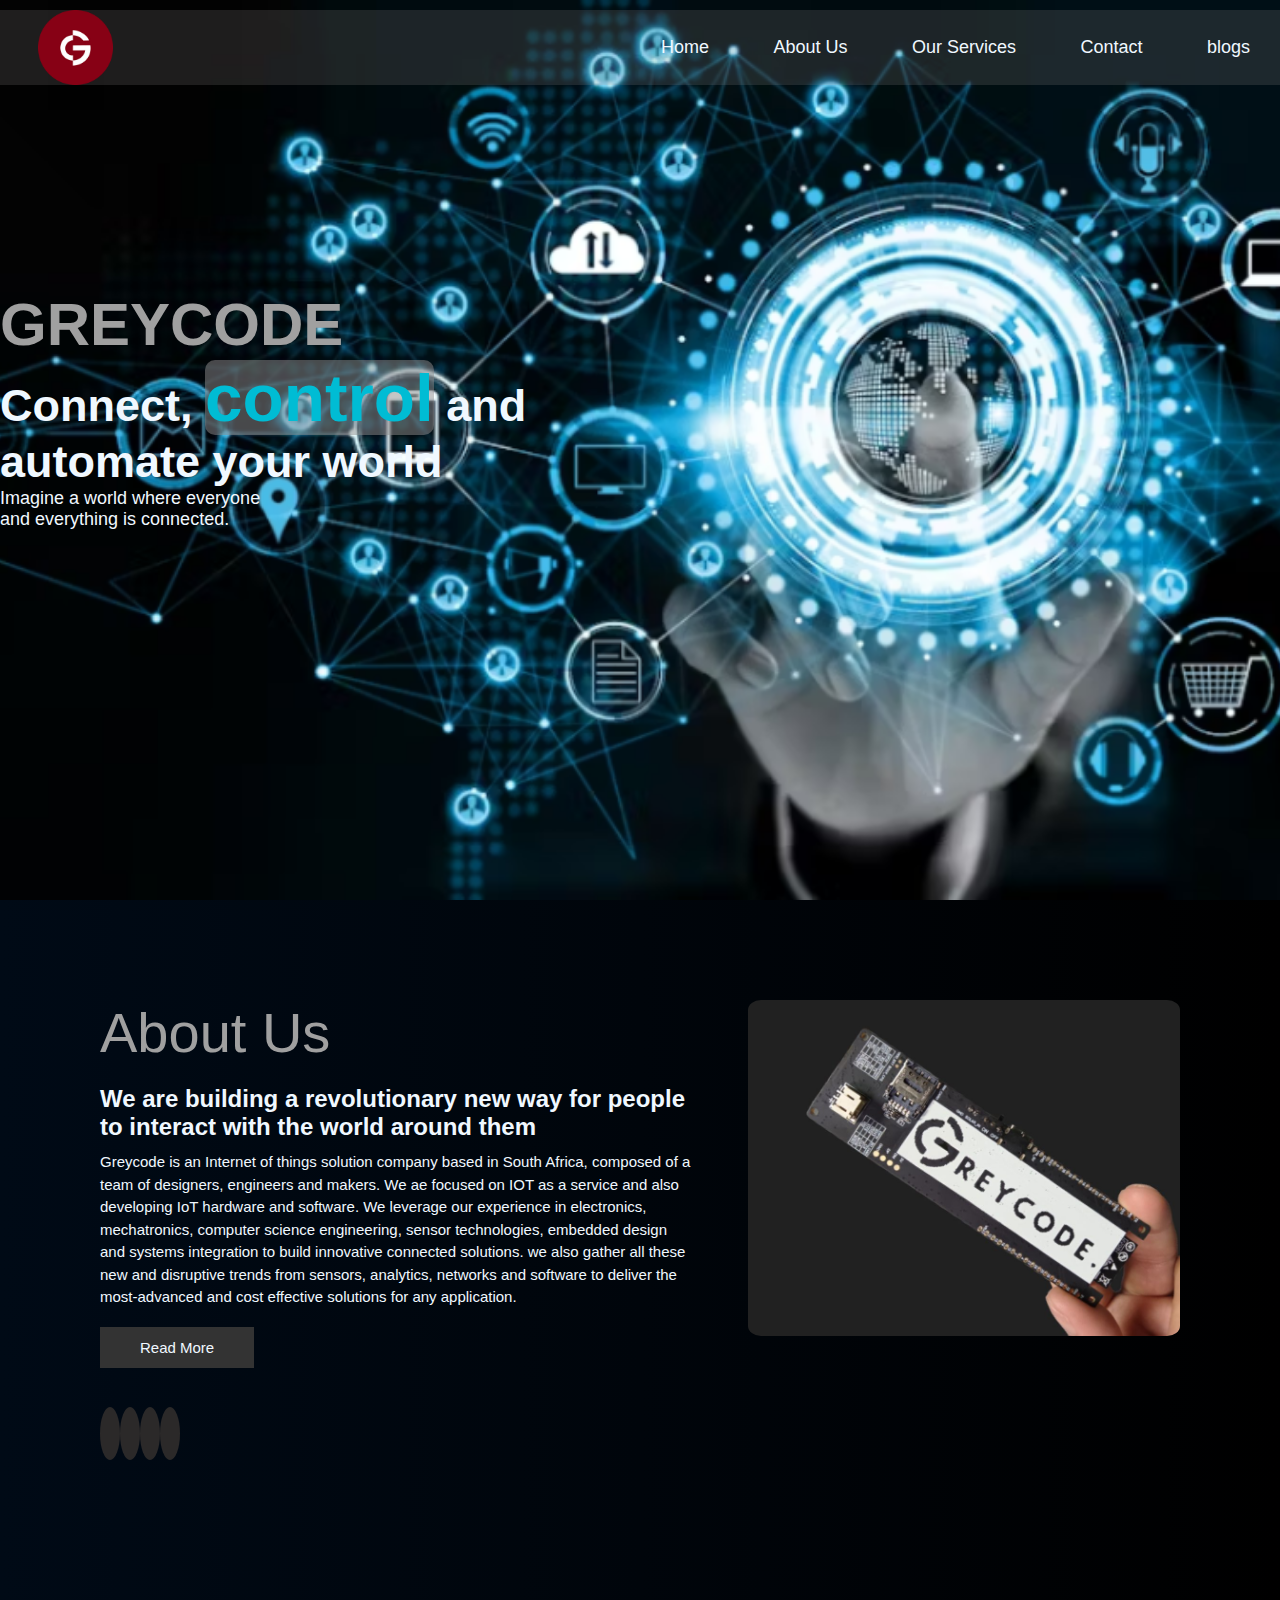
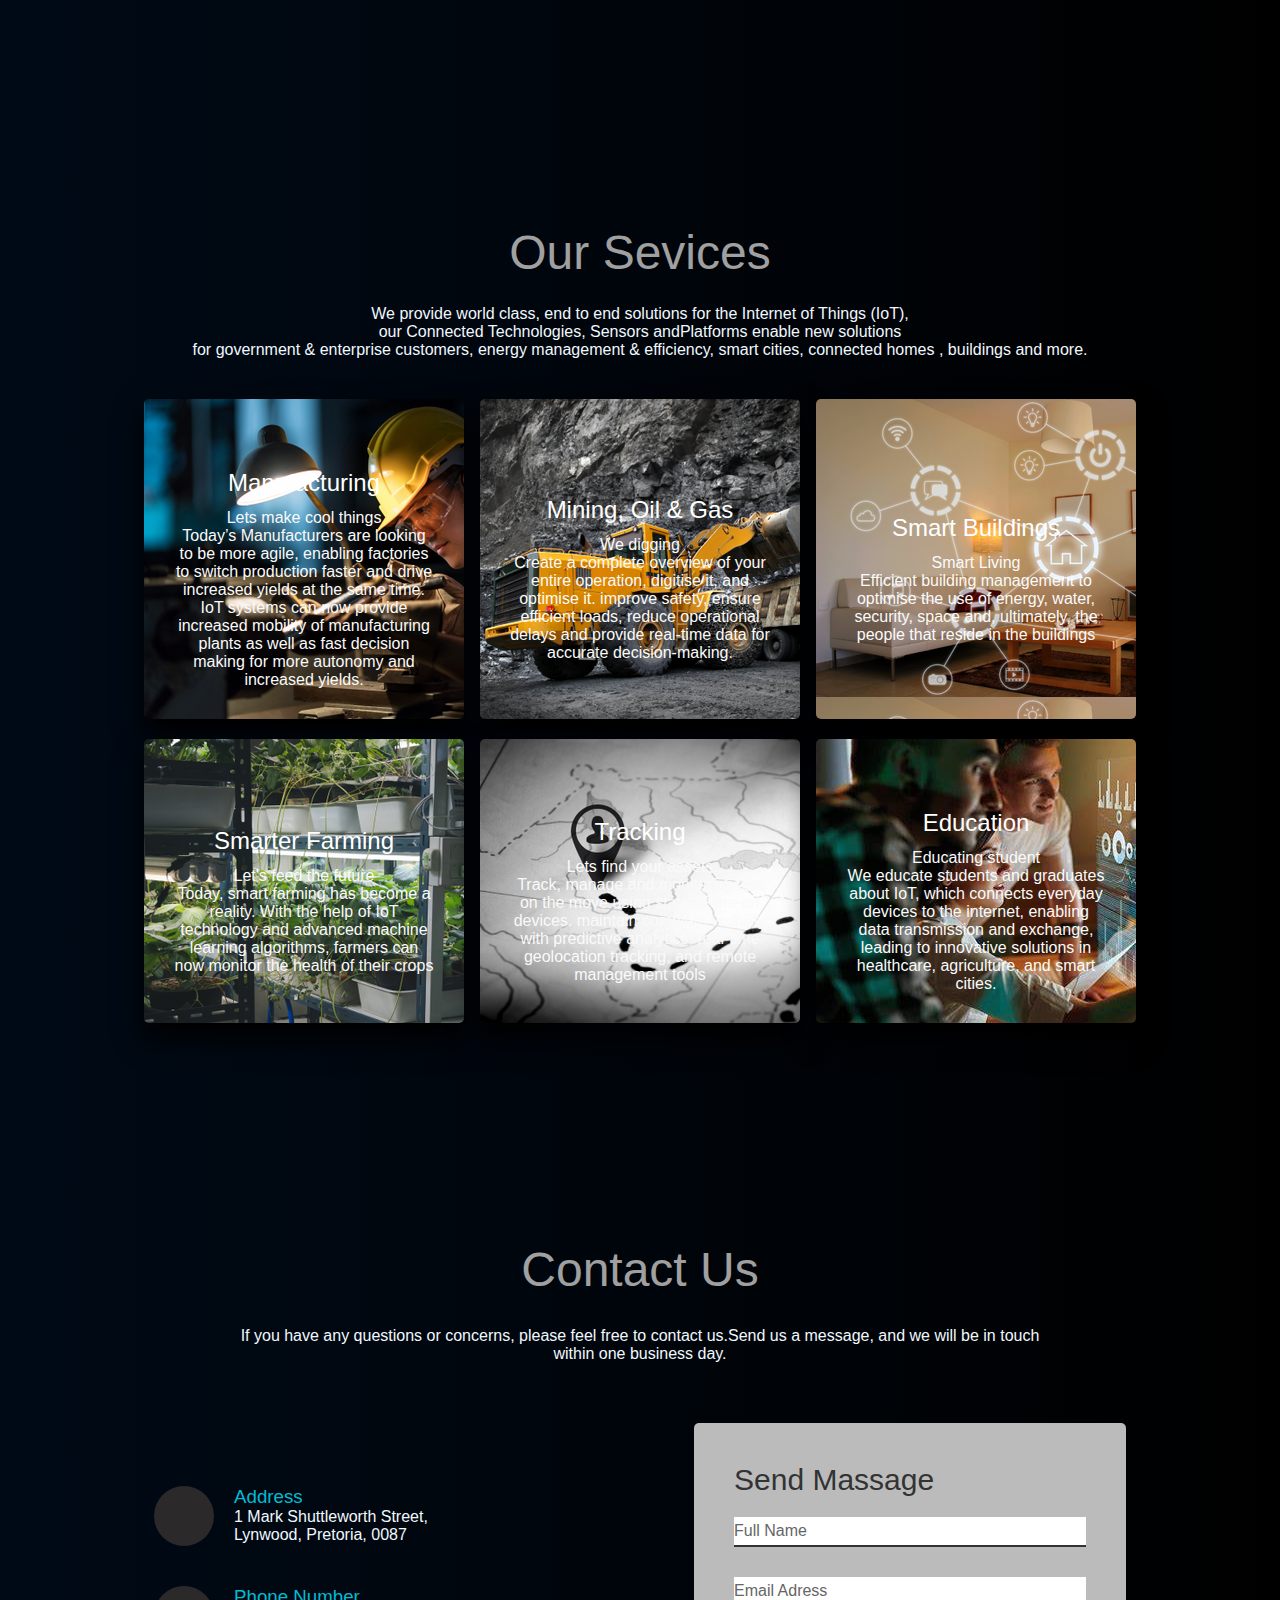
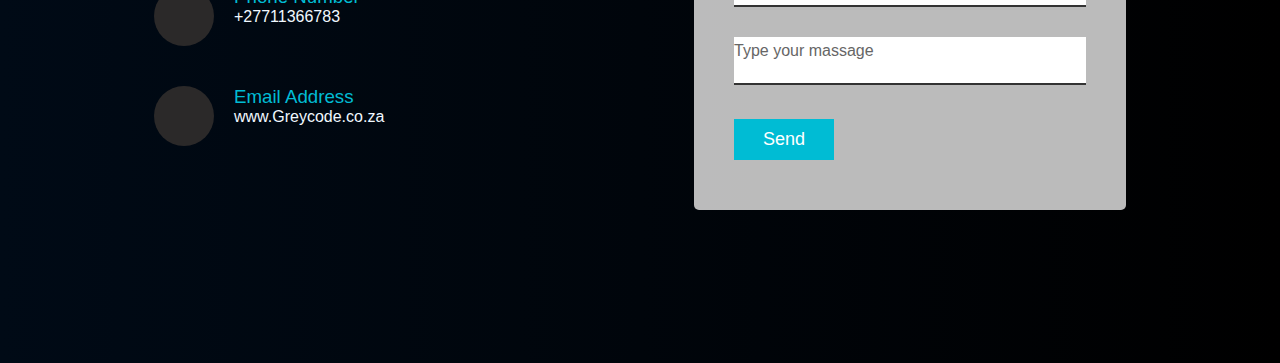
==== commit 52d80d74: "Add files via upload" ====
--- a/index.html
+++ b/index.html
@@ -1,26 +1,33 @@
 <!DOCTYPE html>
 <html lang="en">
 <head>
-    <meta charset="UTF-8">
-    <meta http-equiv="X-UA-Compatible" content="IE-edge">
-    <meta name ="viewport"   content="width=divice-width, intitial scale=1,0">
-    <title>GREYCODE</title>
-    <link rel="stylesheet" href="34.css">
-    <link rel="stylesheet" href="https://cdnjs.cloudflare.com/ajax/libs/font-awesome/6.6.0/css/all.min.css" integrity="sha512-Kc323vGBEqzTmouAECnVceyQqyqdsSiqLQISBL29aUW4U/M7pSPA/gEUZQqv1cwx4OnYxTxve5UMg5GT6L4JJg==" crossorigin="anonymous" referrerpolicy="no-referrer" />
+  <meta charset='UTF-8'>
+  <meta name="viewport" content="width=device-width, initial-scale=1.0">
+  <link rel="stylesheet" href="34.css">
+  <meta charset="UTF-8">
+  <meta http-equiv="X-UA-Compatible" content="IE-edge">
+  <title>GREYCODE</title>
+  <link rel="stylesheet" media="only screen and (max-width: 600px)" href="34.css">
+
+  <link rel="stylesheet" href="https://cdnjs.cloudflare.com/ajax/libs/font-awesome/6.6.0/css/all.min.css" integrity="sha512-Kc323vGBEqzTmouAECnVceyQqyqdsSiqLQISBL29aUW4U/M7pSPA/gEUZQqv1cwx4OnYxTxve5UMg5GT6L4JJg==" crossorigin="anonymous" referrerpolicy="no-referrer" />
 </head>
 <body>
-    <div id="header">
+      <!------------------home--------------------------->
+      <div id="header">
         <div class="container">
             <nav>
                 <img src="images\logoImg.png" class="logo">
             
-                <ul>
-                    <li><a href="#">Home</a></li>
-                    <li><a href="#">About Us</a></li>
-                    <li><a href="#">Our Services</a></li>
-                    <li><a href="#">Contact</a></li>
+                <ul id="sidemenu">
+                    <li><a href="#header">Home</a></li>
+                    <li><a href="#section">About Us</a></li>
+                    <li><a href="#wrapper">Our Services</a></li>
+                    <li><a href="#contact">Contact</a></li>
                     <li><a href="#">blogs</a></li>
+                    
+                    <i class="fa-regular fa-circle-xmark" onclick="closemenu()"></i>
                 </ul>
+                <i class="fa-solid fa-bars" onclick="openmenu()"></i>
             </nav>
             <div class="headerText">
                 <h1>GREYCODE</h1>
@@ -29,8 +36,10 @@
             </div>
         </div>
     </div>
-    <!------------------About Us--------------------------->
-    <div class="section">
+
+     <!------------------About us--------------------------->
+
+    <div id="section">
         <div class="containerrr">
             <div class="content-section">
                 <div class="title">
@@ -62,7 +71,7 @@
         </div>
     </div>
     <!-----------------Our Sevices----------------------------->
-    <div class="wrapper">
+    <div id="wrapper">
         <h1>Our Sevices</h1>
         <p>We provide world class, end to end solutions for the Internet of Things (IoT),<br>  our Connected Technologies, Sensors andPlatforms enable new solutions<br> for government & enterprise customers, energy management & efficiency, smart cities, connected homes , buildings and more.</p>
     </div>
@@ -97,14 +106,9 @@
             <h2>Education</h2>
             <p>Educating student <br>We educate students and graduates about IoT, which connects everyday devices to the internet, enabling data transmission and exchange, leading to innovative solutions in healthcare, agriculture, and smart cities.</p>
         </div>
-    
     </div>
-
-
-    <!----------------------------contact us ------------------>
-
- 
-    <section class="contact">
+     <!-----------------Contact----------------------------->
+    <div id="contact">
         <div class="content">
             <h2>Contact Us</h2>
             <p>If you have any questions or concerns, please feel free to contact us.Send us a message, and we will be in touch within one business day.</p>
@@ -160,35 +164,18 @@
         </div>
         </div>
 
-    </section>
+    </div>
 
-    
+    </div>
 </body>
-    <script>
-        var tablinks=document.getElementsByClassName("tabLinks"); 
-        var tabcontents=document.getElementsByClassName("tabContent");
+<script>
+    var sidemeu =document.getElementById("sidemenu");
+    function openmenu(){
+        sidemeu.style.right="0";
+    }
+        function closemenu(){
+            sidemeu.style.right="-165px";
 
-        function opentab(tabName){
-            for(tablink of tabLinks){
-                tablink.classList.remove("activeLink");
-
-            }
-            for(tabcontent of tabcontents){
-                tablink.classList.remove("activeTab");
-        }
     }
-    </script>
-
-
-
-</body>
-<footer>
-   <!--- <div class="footerRow">
-        <p>GREYCODE© . All rights reserved.</p>
-        <p><a href="">Info@Greycode.co.za</a></p>
-    </div> -->
-</footer>
-
-
-
-</html>+</script>
+</html>
--- a/34.css
+++ b/34.css
@@ -5,9 +5,11 @@
     box-sizing: border-box;
 }
 body{
-    background: rgb(0, 0, 0) ;
-    color: aliceblue;
-}
+   
+    color: aliceblue;
+background: linear-gradient(to right, #000a16, #000000);
+}
+/*-----------------------------------home--------------------------------*/
 #header{
 width: 100%;
 height: 100vh;
@@ -18,16 +20,18 @@
 
 }
 .container{
-    padding: 10px 3%;
+    padding: 10px 0%;
 }
 nav{
     display: flex;
     align-items: center;
     justify-content: space-between;
     flex-wrap: wrap;
+    background-color: rgba(143, 142, 142, 0.2);
 }
 .logo {
     width: 75px;
+    margin-left: 3%;
 }
 nav ul li {
     display: inline-block;
@@ -39,19 +43,14 @@
     text-decoration: none;
     font-size: 18px;
     position: relative;
-}
-nav ul li a ::after{
-    content: '';
-    width: 100%;
-    height: 3px;
-    background-color: #0260ec;
-    position: absolute;
-    left: 0;
-    bottom: -6px;
-    transition: 0.5s;
-}
-nav ul li a :hover ::after{
-    width: 100%;
+    padding: 10px 10px;
+  
+
+}
+nav ul li a:hover{
+    background: rgba(4, 235, 235, 0.5);
+    border-radius: 6px;
+
 }
 .headerText{
     margin-top: 16%;
@@ -71,234 +70,17 @@
 .headerText p{
     font-size: 18px;
 }
-/*--------------------------Our Sevices--------------*/
-*
-
-
-.wrapper{
-    font-family: 'poppins',sans-serif;
-    display: flex;
-    justify-content: center;
-    text-align: center;
-    flex-direction: column;
- 
-}
-.wrapper h1{
-    font-size: 3em;
-    margin: 25px;
-    font-weight: 500;
-}
-.content-box
-{
-    display: flex;
-    justify-content: space-between;
-    flex-wrap: wrap;
-    width:1000px;
-    margin: 30px auto;
-  
-   
-}
-.card
-{
-    min-height: 220px;
-    width: 320px;
-    padding: 30px;
-    border-radius: 5px;
-    display: flex;
-    justify-content: center;
-    align-items: center;
-    flex-direction: column;
-    background: white;
-    margin: 10px 4px;
-    box-shadow: 0px 15px 30px rgba(0,0,0.2);
-    
-
-}
-.card i{
-    margin: 20px;
-    color: blue;
-}
-.card h2{
-    margin-bottom: 12px;
-    font-weight: 400;
-    text-align: center;
-    color: white;
-
-}
-.card p{
-    color: #fafafa;
-    text-align: center;
-}
-/*.card:hover i,
-.card:hover p{
-    color: white;
-
-}
-.card:hover h2{
-    font-weight: 600;
-}
-    */
-.card:hover{
-    background: linear-gradient(45deg,
-                                rgba(43, 35, 78, 0.7) 0%,
-                                rgba(136, 113, 199, 0.7) 100%),
-                                url('images\manufacturing2.png');
-                                background-size: cover;
-}
-                                
-.card:nth-child(1){
-    background-image: url(images/manufacturing2.png);
-
-}
-.card:nth-child(2){
-    background-image:url(images/mining2.png) ;
-}
-.card:nth-child(3){
-    background-image: url(images/smart1.png);
-}
-.card:nth-child(4){
-    background-image: url(images/farming2.png) ;
-}
-.card:nth-child(5){
-    background-image:url(images/traking1.png) ;
-}
-.card:nth-child(6){
-    background-image:url(images/education1.jpeg);
-}
-
-/*---------------------------contact--------------------------*/
-/*
-{
-    margin: 0;
-    padding: 0;
-    box-sizing: border-box;
-    font-family: 'Poppins',sans-serif;
-}*/
-.contact{
-    position: relative;
-    min-height: 100vh;
-    padding: 100px;
-    display: flex;
-    justify-content: center;
-    align-items: center;
-    flex-direction: column;
-    background-size: cover;
-}
-.contact .content {
-    max-width: 800px;
-    text-align: center;
-}
-.contact .content h2 {
-    font-size: 36px;
-    font-weight: 500;
-    color: aliceblue;
-}
-.contact .content p {
-
-    font-weight: 300;
-    color: aliceblue;
-    margin-top: 30px;
-}
-.containerr {
-    width: 100%;
-    display: flex;
-    justify-content: center;
-    align-items: center;
-    margin-top: 60px;
-}
-.containerr .contactInfo {
- width: 50%;
- display: flex;
- flex-direction: column;
-}
-.containerr .contactInfo .box {
-position: relative;
-padding: 20px 0;
-display: flex;
-}
-.containerr .contactInfo .box .icon {
-    min-width: 60px;
-    height: 60px;
-    background: #2b2929;
-    display: flex;
-    justify-content: center;
-    align-items: center;
-    border-radius: 50%;
-    font-size: 22px;
-
-}
-.containerr .contactInfo .box .text {
-    display:flex;
-    margin-left: 20px;
-    font-size: 16px;
-    flex-direction: column;
-    color: aliceblue;
-    font-weight: 300;
-
-}
-.containerr .contactInfo .box .text h3 {
-    font-weight: 500;
-    color:#00bcd4;
-}
-.contactForm{
- width: 40%;
- padding: 40px;
- background: #fff;
-}
-.contactForm h2 {
-    font-size: 30px;
-    color:#333;
-    font-weight: 500;
-}
-.contactForm .inputBox{
-    position: relative;
-    width: 100%;
-    margin-top: 10px;
-}
-.contactForm .inputBox input , .contactForm .inputBox
- textarea {
-    width: 100%;
-    padding: 5px 0;
-    font-size: 16px;
-    margin: 10px 0;
-    border: none;
-    border-bottom: 2px solid #333;
-    outline: none;
-    resize: none;
-}
-.contactForm .inputBox span {
-    position: absolute;
-    left: 0;
-    padding: 5px 0;
-    font-size: 16px;
-    margin: 10px 0;
-    pointer-events: none;
-    transition: 0.5s;
-    color: #666;
-}
-.contactForm .inputBox input:focus ~ span,
-.contactForm .inputBox input:valid ~ span
-.contactForm .inputBox textarea:focus ~ span,
-.contactForm .inputBox textarea:valid ~ span
-{
-    color:#e91e63;
-    font: size 12px;
-    transform: translateY(-20px);
-}
-.contactForm .inputBox input[type="submit"]
-{
-    width: 100px;
-    background: #00bcd4;
-    color: #fff;
-    cursor: pointer;
-    border: none;
-    padding: 10px;
-    font-size: 18px;
-}
-/*-----------------------------------about us-------------------------*/
-
-
-.section{
+nav ul .fa-regular{
+    display: none;
+}
+nav i.fa-solid.fa-bars{
+    display: none;
+
+}
+/*---------------------------------------------about us---------------------*/
+
+
+#section{
     width: 100%;
     min-height: 100vh;
 }
@@ -332,6 +114,7 @@
 .content-section .title h1{
     font-family: 'Poppins',sans-serif;
     font-weight: 500;
+    color: #a0a0a0;
     
 
 }
@@ -380,7 +163,7 @@
    
 }
 .content-section .social i:hover{
-    color:blue;
+    color:#fafafa;
     background-color: #00bcd4;
     justify-content: center;
     align-items: center;
@@ -388,10 +171,381 @@
 .footerRow {
     text-align: center;
     padding: 2px;
-    background-color: #000000;
+    background-color: rgba(56, 55, 55, 0.9);
     color: rgb(248, 246, 246);
     position: fixed;
     bottom: 0;
     width: 100%;
 }
-
+/*--------------------------Our Sevices--------------*/
+*
+
+
+#wrapper{
+    font-family: 'poppins',sans-serif;
+    display: flex;
+    justify-content: center;
+    text-align: center;
+    flex-direction: column;
+    width: 100%;
+
+ 
+}
+#wrapper h1{
+    font-size: 3em;
+    margin: 25px;
+    font-weight: 500;
+    color:  #a0a0a0;
+}
+.content-box
+{
+    display: flex;
+    justify-content: space-between;
+    flex-wrap: wrap;
+    width:1000px;
+    margin: 30px auto;
+  
+   
+}
+.card
+{
+    min-height: 220px;
+    width: 320px;
+    padding: 30px;
+    border-radius: 5px;
+    display: flex;
+    justify-content: center;
+    align-items: center;
+    flex-direction: column;
+    background: white;
+    margin: 10px 4px;
+    box-shadow: 0px 15px 30px rgba(0,0,0.2);
+    
+    
+
+}
+.card i{
+    margin: 20px;
+    color: blue;
+}
+.card h2{
+    margin-bottom: 12px;
+    font-weight: 400;
+    text-align: center;
+    color: white;
+
+}
+.card p{
+    color: #fafafa;
+    text-align: center;
+}
+/*.card:hover i,
+.card:hover p{
+    color: white;
+
+}
+.card:hover h2{
+    font-weight: 600;
+}
+    */
+.card:hover{
+    background: linear-gradient(45deg,
+                                rgba(43, 35, 78, 0.7) 0%,
+                                rgba(136, 113, 199, 0.7) 100%),
+                                url('images\manufacturing2.png');
+                                background-size: cover;
+}
+                                
+.card:nth-child(1){
+    background-image: url(images/manufacturing2.png);
+
+}
+.card:nth-child(2){
+    background-image:url(images/mining2.png) ;
+}
+.card:nth-child(3){
+    background-image: url(images/smart1.png);
+}
+.card:nth-child(4){
+    background-image: url(images/farming2.png) ;
+}
+.card:nth-child(5){
+    background-image:url(images/traking1.png) ;
+}
+.card:nth-child(6){
+    background-image:url(images/education1.jpeg);
+}
+/*---------------------------contact--------------------------*/
+/*
+{
+    margin: 0;
+    padding: 0;
+    box-sizing: border-box;
+    font-family: 'Poppins',sans-serif;
+}*/
+#contact{
+    position: relative;
+    min-height: 100vh;
+    padding: 100px;
+    display: flex;
+    justify-content: center;
+    align-items: center;
+    flex-direction: column;
+    background-size: cover;
+}
+#contact .content {
+    max-width: 800px;
+    text-align: center;
+    
+}
+#contact .content h2 {
+    font-weight: 500;
+    font-size: 3em;
+    margin: 25px;
+    font-weight: 500;
+    color:  #a0a0a0;
+    
+}
+#contact .content p {
+
+    font-weight: 300;
+    color: aliceblue;
+    margin-top: 30px;
+}
+.containerr {
+    width: 100%;
+    display: flex;
+    justify-content: center;
+    align-items: center;
+    margin-top: 60px;
+}
+.containerr .contactInfo {
+ width: 50%;
+ display: flex;
+ flex-direction: column;
+}
+.containerr .contactInfo .box {
+position: relative;
+padding: 20px 0;
+display: flex;
+}
+.containerr .contactInfo .box .icon {
+    min-width: 60px;
+    height: 60px;
+    background: #2b2929;
+    display: flex;
+    justify-content: center;
+    align-items: center;
+    border-radius: 50%;
+    font-size: 22px;
+
+}
+.containerr .contactInfo .box .text {
+    display:flex;
+    margin-left: 20px;
+    font-size: 16px;
+    flex-direction: column;
+    color: aliceblue;
+    font-weight: 300;
+
+}
+.containerr .contactInfo .box .text h3 {
+    font-weight: 500;
+    color:#00bcd4;
+}
+.contactForm{
+ width: 40%;
+ padding: 40px;
+ background: rgba(207, 207, 207, 0.9);
+ border-radius: 5px;
+}
+.contactForm h2 {
+    font-size: 30px;
+    color:#333;
+    font-weight: 500;
+}
+.contactForm .inputBox{
+    position: relative;
+    width: 100%;
+    margin-top: 10px;
+}
+.contactForm .inputBox input , .contactForm .inputBox
+ textarea {
+    width: 100%;
+    padding: 5px 0;
+    font-size: 16px;
+    margin: 10px 0;
+    border: none;
+    border-bottom: 2px solid #333;
+    outline: none;
+    resize: none;
+}
+.contactForm .inputBox span {
+    position: absolute;
+    left: 0;
+    padding: 5px 0;
+    font-size: 16px;
+    margin: 10px 0;
+    pointer-events: none;
+    transition: 0.5s;
+    color: #666;
+}
+.contactForm .inputBox input:focus ~ span,
+.contactForm .inputBox input:valid ~ span
+.contactForm .inputBox textarea:focus ~ span,
+.contactForm .inputBox textarea:valid ~ span
+{
+    color:#00bcd4;
+    font: size 12px;
+    transform: translateY(-20px);
+}
+.contactForm .inputBox input[type="submit"]
+{
+    width: 100px;
+    background: #00bcd4;
+    color: #fff;
+    cursor: pointer;
+    border: none;
+    padding: 10px;
+    font-size: 18px;
+}
+
+@media only screen and (max-width: 600px) {
+    #header{
+
+        background-image: url(images/BackgroundImg.png);
+
+        
+        }
+        .logo {
+            width: 60px;
+            margin-left: 3%;
+        }
+
+        .headerText{
+            margin-top: 50%;
+            font-size: 16px;
+        }
+        .headerText h1{
+            font-size: 30px;
+            color:#a0a0a0;
+            
+        }
+        .headerText h2 span{
+        
+            color:#00bcd4;
+            background: rgba(143, 142, 142, 0.5);
+            font-size: 150%;
+            border-radius: 10px;
+        }
+        .headerText p{
+            font-size: 18px;
+        }
+        nav ul .fa-regular{
+            display: block;
+            font-size: 24px;
+            position: absolute;
+            top: 25px;
+            left:25px;
+            cursor: pointer;
+        }
+        nav i.fa-solid.fa-bars{
+            display: block;
+            font-size: 24px;
+            margin-right: 10px;
+        }
+        nav ul{
+            background-color: #00bcd4;
+            position: fixed;
+            top:0;
+            right: -165px;
+            width: 165px;
+            height: 100vh;
+            padding-top: 50px;
+            z-index: 2;
+            transition: right 0.5s;
+        }
+        nav ul li{
+            display: block;
+            margin: 20px;
+        }
+        /*------------------------------------about us---------------------------*/
+        .containerrr{
+            width: 100%;
+            display: block;
+            margin: auto;
+            padding: 50px;
+        
+        }
+        .content-section{
+            float: left;
+            width: 100%;
+            display:block;
+            margin: auto;
+        
+        }
+        .image-section{
+            float: left;
+            width: 100%;
+            display:block;
+            margin: auto;
+        }
+        .content-section .title{
+   
+            font-size: 19px;
+            text-align: center;
+            
+        }
+        .content-section .content .button{
+            text-align: center;
+        }
+        .content-section .content .button a{
+
+            padding: 9px 30px;
+        }
+        .content-section .social{
+            text-align: center;
+            padding: 10%;
+            margin-top: 0%;
+        
+        }
+        /*-------------------------------Services------------------------*/
+        #wrapper{
+            padding: 25px;
+        }
+        .wrapper h1{
+            font-size: 30px;
+            color:#a0a0a0;
+            text-align: center;
+        }
+        .content-box
+        {
+  
+            flex-direction: column;
+            width:100%;          
+        }
+        .card{
+            min-width: 300px;
+            margin: 10px auto;
+
+        }
+        /*-------------------------------contct us------------------------*/
+        #contact{
+   
+            padding: 50px;
+            
+        }
+        .containerr {
+          flex-direction: column;
+      
+        }
+        .containerr .contactInfo {
+           margin-bottom: 40px;
+           }
+        .containerr .contactInfo,
+        .contactForm {
+         
+            width:100%;
+        }
+        
+    }--- a/34.css
+++ b/34.css
@@ -5,9 +5,11 @@
     box-sizing: border-box;
 }
 body{
-    background: rgb(0, 0, 0) ;
-    color: aliceblue;
-}
+   
+    color: aliceblue;
+background: linear-gradient(to right, #000a16, #000000);
+}
+/*-----------------------------------home--------------------------------*/
 #header{
 width: 100%;
 height: 100vh;
@@ -18,16 +20,18 @@
 
 }
 .container{
-    padding: 10px 3%;
+    padding: 10px 0%;
 }
 nav{
     display: flex;
     align-items: center;
     justify-content: space-between;
     flex-wrap: wrap;
+    background-color: rgba(143, 142, 142, 0.2);
 }
 .logo {
     width: 75px;
+    margin-left: 3%;
 }
 nav ul li {
     display: inline-block;
@@ -39,19 +43,14 @@
     text-decoration: none;
     font-size: 18px;
     position: relative;
-}
-nav ul li a ::after{
-    content: '';
-    width: 100%;
-    height: 3px;
-    background-color: #0260ec;
-    position: absolute;
-    left: 0;
-    bottom: -6px;
-    transition: 0.5s;
-}
-nav ul li a :hover ::after{
-    width: 100%;
+    padding: 10px 10px;
+  
+
+}
+nav ul li a:hover{
+    background: rgba(4, 235, 235, 0.5);
+    border-radius: 6px;
+
 }
 .headerText{
     margin-top: 16%;
@@ -71,234 +70,17 @@
 .headerText p{
     font-size: 18px;
 }
-/*--------------------------Our Sevices--------------*/
-*
-
-
-.wrapper{
-    font-family: 'poppins',sans-serif;
-    display: flex;
-    justify-content: center;
-    text-align: center;
-    flex-direction: column;
- 
-}
-.wrapper h1{
-    font-size: 3em;
-    margin: 25px;
-    font-weight: 500;
-}
-.content-box
-{
-    display: flex;
-    justify-content: space-between;
-    flex-wrap: wrap;
-    width:1000px;
-    margin: 30px auto;
-  
-   
-}
-.card
-{
-    min-height: 220px;
-    width: 320px;
-    padding: 30px;
-    border-radius: 5px;
-    display: flex;
-    justify-content: center;
-    align-items: center;
-    flex-direction: column;
-    background: white;
-    margin: 10px 4px;
-    box-shadow: 0px 15px 30px rgba(0,0,0.2);
-    
-
-}
-.card i{
-    margin: 20px;
-    color: blue;
-}
-.card h2{
-    margin-bottom: 12px;
-    font-weight: 400;
-    text-align: center;
-    color: white;
-
-}
-.card p{
-    color: #fafafa;
-    text-align: center;
-}
-/*.card:hover i,
-.card:hover p{
-    color: white;
-
-}
-.card:hover h2{
-    font-weight: 600;
-}
-    */
-.card:hover{
-    background: linear-gradient(45deg,
-                                rgba(43, 35, 78, 0.7) 0%,
-                                rgba(136, 113, 199, 0.7) 100%),
-                                url('images\manufacturing2.png');
-                                background-size: cover;
-}
-                                
-.card:nth-child(1){
-    background-image: url(images/manufacturing2.png);
-
-}
-.card:nth-child(2){
-    background-image:url(images/mining2.png) ;
-}
-.card:nth-child(3){
-    background-image: url(images/smart1.png);
-}
-.card:nth-child(4){
-    background-image: url(images/farming2.png) ;
-}
-.card:nth-child(5){
-    background-image:url(images/traking1.png) ;
-}
-.card:nth-child(6){
-    background-image:url(images/education1.jpeg);
-}
-
-/*---------------------------contact--------------------------*/
-/*
-{
-    margin: 0;
-    padding: 0;
-    box-sizing: border-box;
-    font-family: 'Poppins',sans-serif;
-}*/
-.contact{
-    position: relative;
-    min-height: 100vh;
-    padding: 100px;
-    display: flex;
-    justify-content: center;
-    align-items: center;
-    flex-direction: column;
-    background-size: cover;
-}
-.contact .content {
-    max-width: 800px;
-    text-align: center;
-}
-.contact .content h2 {
-    font-size: 36px;
-    font-weight: 500;
-    color: aliceblue;
-}
-.contact .content p {
-
-    font-weight: 300;
-    color: aliceblue;
-    margin-top: 30px;
-}
-.containerr {
-    width: 100%;
-    display: flex;
-    justify-content: center;
-    align-items: center;
-    margin-top: 60px;
-}
-.containerr .contactInfo {
- width: 50%;
- display: flex;
- flex-direction: column;
-}
-.containerr .contactInfo .box {
-position: relative;
-padding: 20px 0;
-display: flex;
-}
-.containerr .contactInfo .box .icon {
-    min-width: 60px;
-    height: 60px;
-    background: #2b2929;
-    display: flex;
-    justify-content: center;
-    align-items: center;
-    border-radius: 50%;
-    font-size: 22px;
-
-}
-.containerr .contactInfo .box .text {
-    display:flex;
-    margin-left: 20px;
-    font-size: 16px;
-    flex-direction: column;
-    color: aliceblue;
-    font-weight: 300;
-
-}
-.containerr .contactInfo .box .text h3 {
-    font-weight: 500;
-    color:#00bcd4;
-}
-.contactForm{
- width: 40%;
- padding: 40px;
- background: #fff;
-}
-.contactForm h2 {
-    font-size: 30px;
-    color:#333;
-    font-weight: 500;
-}
-.contactForm .inputBox{
-    position: relative;
-    width: 100%;
-    margin-top: 10px;
-}
-.contactForm .inputBox input , .contactForm .inputBox
- textarea {
-    width: 100%;
-    padding: 5px 0;
-    font-size: 16px;
-    margin: 10px 0;
-    border: none;
-    border-bottom: 2px solid #333;
-    outline: none;
-    resize: none;
-}
-.contactForm .inputBox span {
-    position: absolute;
-    left: 0;
-    padding: 5px 0;
-    font-size: 16px;
-    margin: 10px 0;
-    pointer-events: none;
-    transition: 0.5s;
-    color: #666;
-}
-.contactForm .inputBox input:focus ~ span,
-.contactForm .inputBox input:valid ~ span
-.contactForm .inputBox textarea:focus ~ span,
-.contactForm .inputBox textarea:valid ~ span
-{
-    color:#e91e63;
-    font: size 12px;
-    transform: translateY(-20px);
-}
-.contactForm .inputBox input[type="submit"]
-{
-    width: 100px;
-    background: #00bcd4;
-    color: #fff;
-    cursor: pointer;
-    border: none;
-    padding: 10px;
-    font-size: 18px;
-}
-/*-----------------------------------about us-------------------------*/
-
-
-.section{
+nav ul .fa-regular{
+    display: none;
+}
+nav i.fa-solid.fa-bars{
+    display: none;
+
+}
+/*---------------------------------------------about us---------------------*/
+
+
+#section{
     width: 100%;
     min-height: 100vh;
 }
@@ -332,6 +114,7 @@
 .content-section .title h1{
     font-family: 'Poppins',sans-serif;
     font-weight: 500;
+    color: #a0a0a0;
     
 
 }
@@ -380,7 +163,7 @@
    
 }
 .content-section .social i:hover{
-    color:blue;
+    color:#fafafa;
     background-color: #00bcd4;
     justify-content: center;
     align-items: center;
@@ -388,10 +171,381 @@
 .footerRow {
     text-align: center;
     padding: 2px;
-    background-color: #000000;
+    background-color: rgba(56, 55, 55, 0.9);
     color: rgb(248, 246, 246);
     position: fixed;
     bottom: 0;
     width: 100%;
 }
-
+/*--------------------------Our Sevices--------------*/
+*
+
+
+#wrapper{
+    font-family: 'poppins',sans-serif;
+    display: flex;
+    justify-content: center;
+    text-align: center;
+    flex-direction: column;
+    width: 100%;
+
+ 
+}
+#wrapper h1{
+    font-size: 3em;
+    margin: 25px;
+    font-weight: 500;
+    color:  #a0a0a0;
+}
+.content-box
+{
+    display: flex;
+    justify-content: space-between;
+    flex-wrap: wrap;
+    width:1000px;
+    margin: 30px auto;
+  
+   
+}
+.card
+{
+    min-height: 220px;
+    width: 320px;
+    padding: 30px;
+    border-radius: 5px;
+    display: flex;
+    justify-content: center;
+    align-items: center;
+    flex-direction: column;
+    background: white;
+    margin: 10px 4px;
+    box-shadow: 0px 15px 30px rgba(0,0,0.2);
+    
+    
+
+}
+.card i{
+    margin: 20px;
+    color: blue;
+}
+.card h2{
+    margin-bottom: 12px;
+    font-weight: 400;
+    text-align: center;
+    color: white;
+
+}
+.card p{
+    color: #fafafa;
+    text-align: center;
+}
+/*.card:hover i,
+.card:hover p{
+    color: white;
+
+}
+.card:hover h2{
+    font-weight: 600;
+}
+    */
+.card:hover{
+    background: linear-gradient(45deg,
+                                rgba(43, 35, 78, 0.7) 0%,
+                                rgba(136, 113, 199, 0.7) 100%),
+                                url('images\manufacturing2.png');
+                                background-size: cover;
+}
+                                
+.card:nth-child(1){
+    background-image: url(images/manufacturing2.png);
+
+}
+.card:nth-child(2){
+    background-image:url(images/mining2.png) ;
+}
+.card:nth-child(3){
+    background-image: url(images/smart1.png);
+}
+.card:nth-child(4){
+    background-image: url(images/farming2.png) ;
+}
+.card:nth-child(5){
+    background-image:url(images/traking1.png) ;
+}
+.card:nth-child(6){
+    background-image:url(images/education1.jpeg);
+}
+/*---------------------------contact--------------------------*/
+/*
+{
+    margin: 0;
+    padding: 0;
+    box-sizing: border-box;
+    font-family: 'Poppins',sans-serif;
+}*/
+#contact{
+    position: relative;
+    min-height: 100vh;
+    padding: 100px;
+    display: flex;
+    justify-content: center;
+    align-items: center;
+    flex-direction: column;
+    background-size: cover;
+}
+#contact .content {
+    max-width: 800px;
+    text-align: center;
+    
+}
+#contact .content h2 {
+    font-weight: 500;
+    font-size: 3em;
+    margin: 25px;
+    font-weight: 500;
+    color:  #a0a0a0;
+    
+}
+#contact .content p {
+
+    font-weight: 300;
+    color: aliceblue;
+    margin-top: 30px;
+}
+.containerr {
+    width: 100%;
+    display: flex;
+    justify-content: center;
+    align-items: center;
+    margin-top: 60px;
+}
+.containerr .contactInfo {
+ width: 50%;
+ display: flex;
+ flex-direction: column;
+}
+.containerr .contactInfo .box {
+position: relative;
+padding: 20px 0;
+display: flex;
+}
+.containerr .contactInfo .box .icon {
+    min-width: 60px;
+    height: 60px;
+    background: #2b2929;
+    display: flex;
+    justify-content: center;
+    align-items: center;
+    border-radius: 50%;
+    font-size: 22px;
+
+}
+.containerr .contactInfo .box .text {
+    display:flex;
+    margin-left: 20px;
+    font-size: 16px;
+    flex-direction: column;
+    color: aliceblue;
+    font-weight: 300;
+
+}
+.containerr .contactInfo .box .text h3 {
+    font-weight: 500;
+    color:#00bcd4;
+}
+.contactForm{
+ width: 40%;
+ padding: 40px;
+ background: rgba(207, 207, 207, 0.9);
+ border-radius: 5px;
+}
+.contactForm h2 {
+    font-size: 30px;
+    color:#333;
+    font-weight: 500;
+}
+.contactForm .inputBox{
+    position: relative;
+    width: 100%;
+    margin-top: 10px;
+}
+.contactForm .inputBox input , .contactForm .inputBox
+ textarea {
+    width: 100%;
+    padding: 5px 0;
+    font-size: 16px;
+    margin: 10px 0;
+    border: none;
+    border-bottom: 2px solid #333;
+    outline: none;
+    resize: none;
+}
+.contactForm .inputBox span {
+    position: absolute;
+    left: 0;
+    padding: 5px 0;
+    font-size: 16px;
+    margin: 10px 0;
+    pointer-events: none;
+    transition: 0.5s;
+    color: #666;
+}
+.contactForm .inputBox input:focus ~ span,
+.contactForm .inputBox input:valid ~ span
+.contactForm .inputBox textarea:focus ~ span,
+.contactForm .inputBox textarea:valid ~ span
+{
+    color:#00bcd4;
+    font: size 12px;
+    transform: translateY(-20px);
+}
+.contactForm .inputBox input[type="submit"]
+{
+    width: 100px;
+    background: #00bcd4;
+    color: #fff;
+    cursor: pointer;
+    border: none;
+    padding: 10px;
+    font-size: 18px;
+}
+
+@media only screen and (max-width: 600px) {
+    #header{
+
+        background-image: url(images/BackgroundImg.png);
+
+        
+        }
+        .logo {
+            width: 60px;
+            margin-left: 3%;
+        }
+
+        .headerText{
+            margin-top: 50%;
+            font-size: 16px;
+        }
+        .headerText h1{
+            font-size: 30px;
+            color:#a0a0a0;
+            
+        }
+        .headerText h2 span{
+        
+            color:#00bcd4;
+            background: rgba(143, 142, 142, 0.5);
+            font-size: 150%;
+            border-radius: 10px;
+        }
+        .headerText p{
+            font-size: 18px;
+        }
+        nav ul .fa-regular{
+            display: block;
+            font-size: 24px;
+            position: absolute;
+            top: 25px;
+            left:25px;
+            cursor: pointer;
+        }
+        nav i.fa-solid.fa-bars{
+            display: block;
+            font-size: 24px;
+            margin-right: 10px;
+        }
+        nav ul{
+            background-color: #00bcd4;
+            position: fixed;
+            top:0;
+            right: -165px;
+            width: 165px;
+            height: 100vh;
+            padding-top: 50px;
+            z-index: 2;
+            transition: right 0.5s;
+        }
+        nav ul li{
+            display: block;
+            margin: 20px;
+        }
+        /*------------------------------------about us---------------------------*/
+        .containerrr{
+            width: 100%;
+            display: block;
+            margin: auto;
+            padding: 50px;
+        
+        }
+        .content-section{
+            float: left;
+            width: 100%;
+            display:block;
+            margin: auto;
+        
+        }
+        .image-section{
+            float: left;
+            width: 100%;
+            display:block;
+            margin: auto;
+        }
+        .content-section .title{
+   
+            font-size: 19px;
+            text-align: center;
+            
+        }
+        .content-section .content .button{
+            text-align: center;
+        }
+        .content-section .content .button a{
+
+            padding: 9px 30px;
+        }
+        .content-section .social{
+            text-align: center;
+            padding: 10%;
+            margin-top: 0%;
+        
+        }
+        /*-------------------------------Services------------------------*/
+        #wrapper{
+            padding: 25px;
+        }
+        .wrapper h1{
+            font-size: 30px;
+            color:#a0a0a0;
+            text-align: center;
+        }
+        .content-box
+        {
+  
+            flex-direction: column;
+            width:100%;          
+        }
+        .card{
+            min-width: 300px;
+            margin: 10px auto;
+
+        }
+        /*-------------------------------contct us------------------------*/
+        #contact{
+   
+            padding: 50px;
+            
+        }
+        .containerr {
+          flex-direction: column;
+      
+        }
+        .containerr .contactInfo {
+           margin-bottom: 40px;
+           }
+        .containerr .contactInfo,
+        .contactForm {
+         
+            width:100%;
+        }
+        
+    }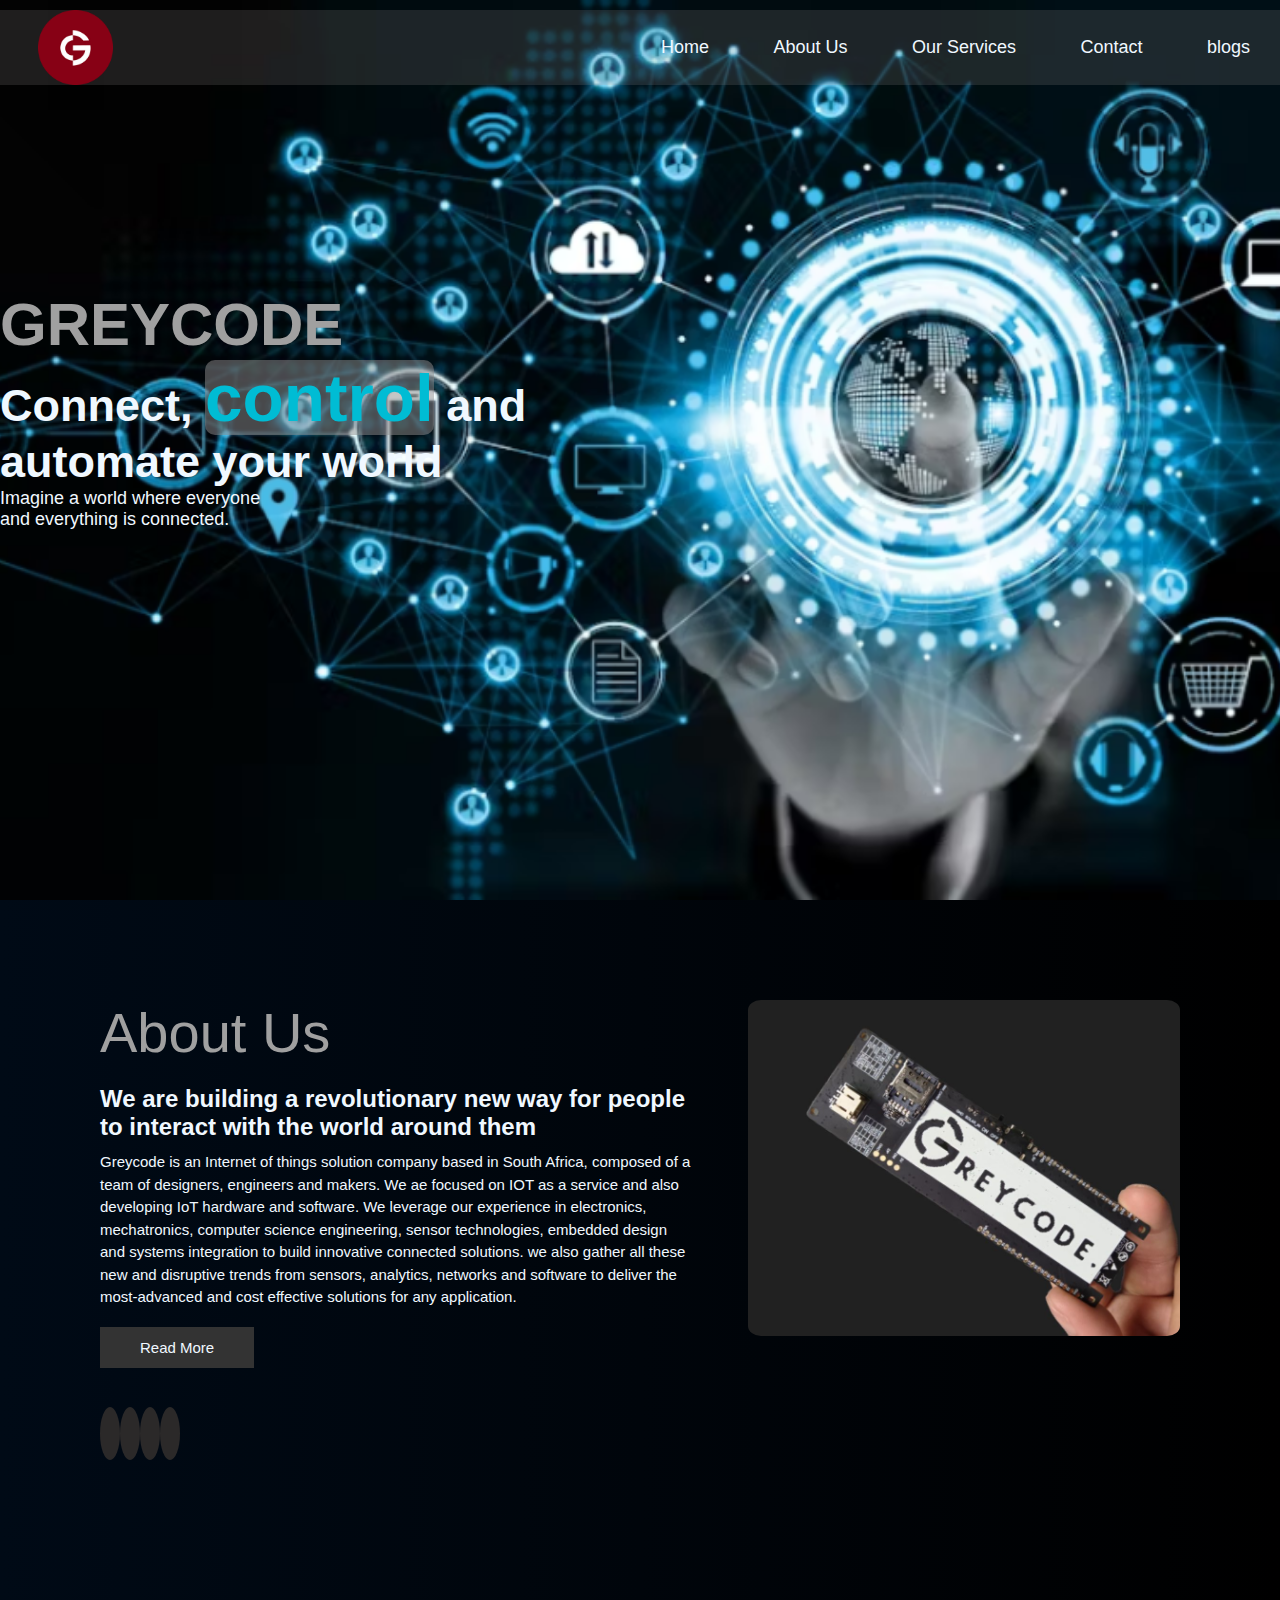
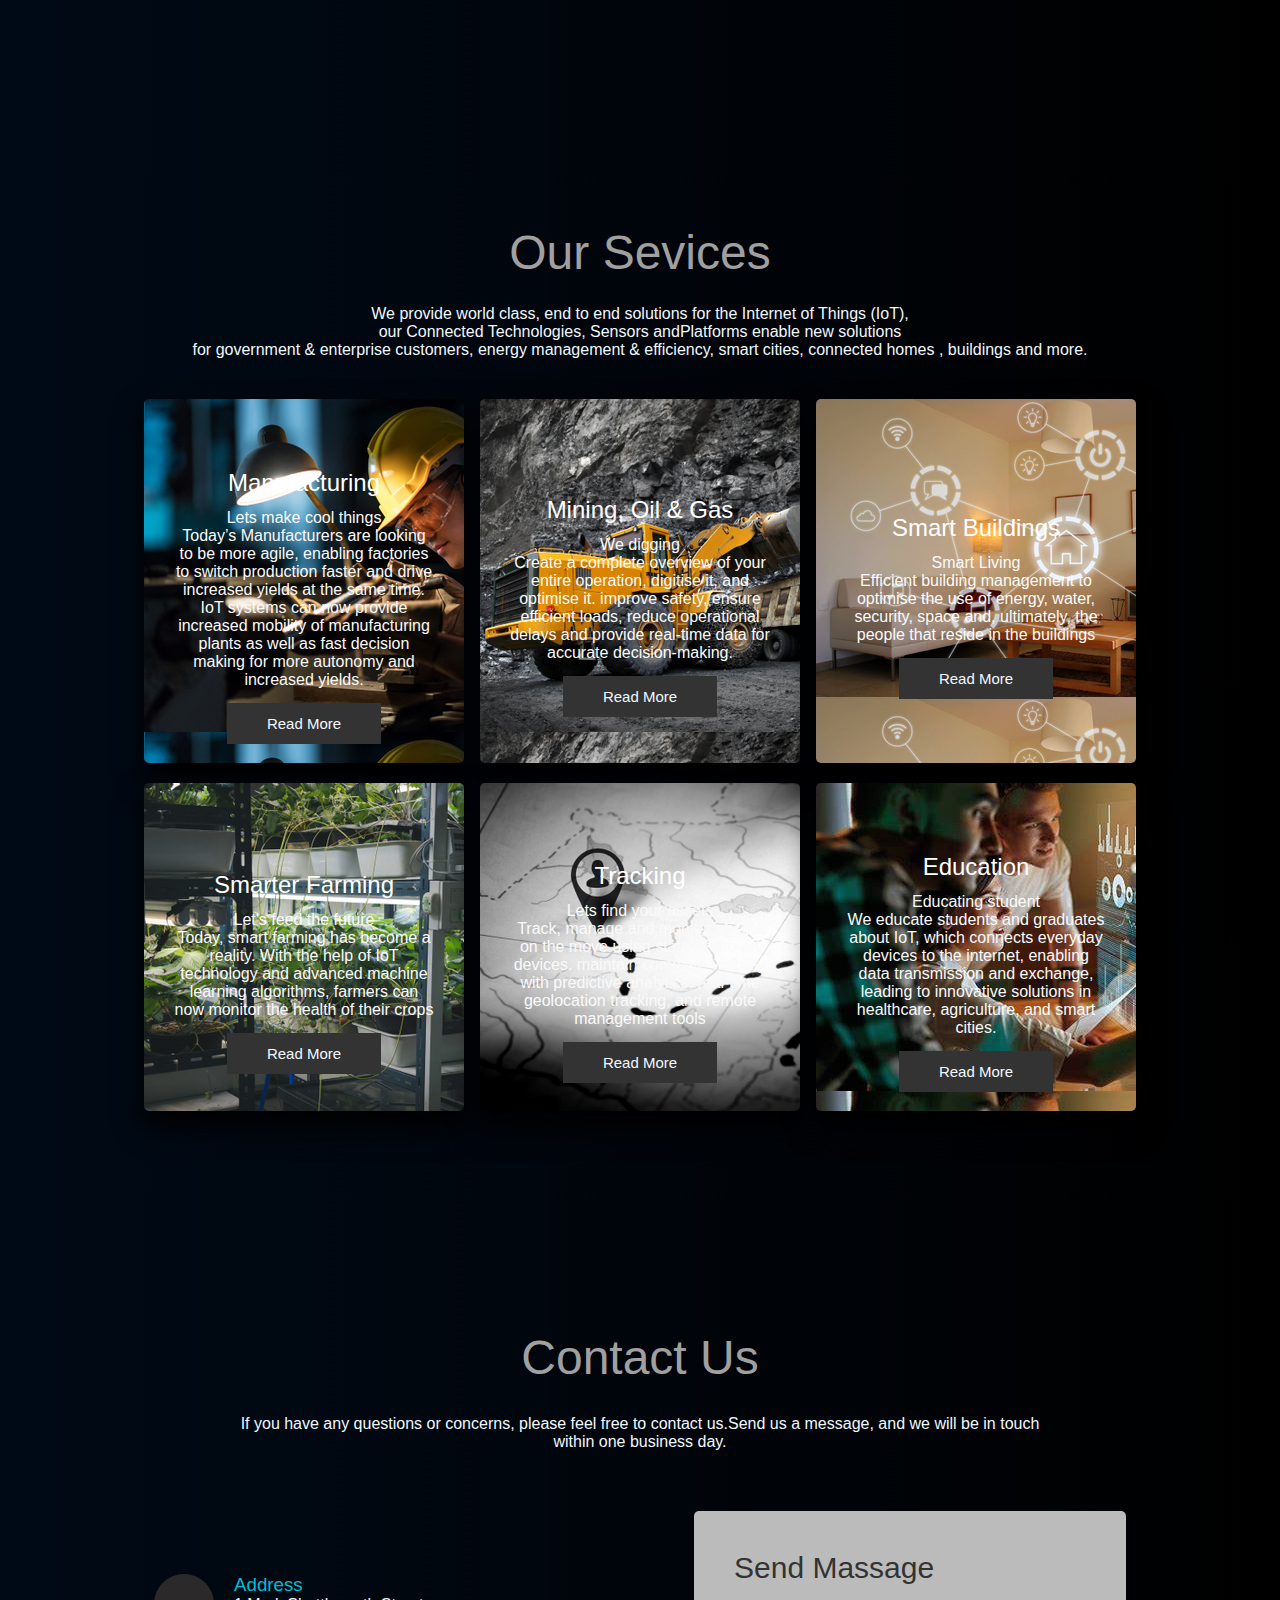
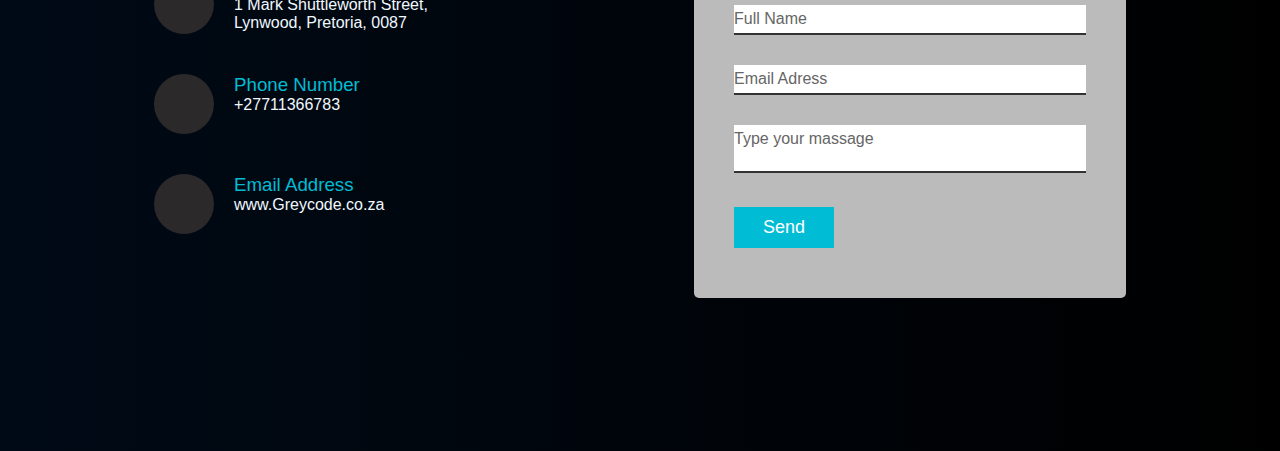
==== commit 69875da6: "Add files via upload" ====
--- a/index.html
+++ b/index.html
@@ -53,7 +53,7 @@
                      
                     <p>Greycode is an Internet of things solution company based in South Africa, composed of  a team of designers, engineers and makers. We ae focused on IOT as a service and also developing IoT hardware and software. We leverage our experience in electronics, mechatronics, computer science engineering, sensor technologies, embedded design and systems integration to build innovative connected solutions. we also gather all these new and disruptive trends from sensors, analytics, networks and software to deliver the most-advanced and cost effective solutions for any application.</p>
                     <div class="button">
-                    <a href="">Read More</a>
+                    <a href="exabt\indexabt.html">Read More</a>
 
                      </div>
                 </div>
@@ -80,31 +80,49 @@
             <i class="fa-solid fa-industry"></i>
             <h2>Manufacturing</h2>
             <p>Lets make cool things <br>Today’s Manufacturers are looking to be more agile, enabling factories to switch production faster and drive increased yields at the same time. IoT systems can now provide increased mobility of manufacturing plants as well as fast decision making for more autonomy and increased yields.</p>
+            <div class="button">
+                 <a href="extManu\indexmanu.html">Read More</a>
+            </div>
         </div>
         <div class="card">
             <i class="fa-solid fa-person-digging"></i>
             <h2>Mining, Oil & Gas</h2>
             <p>We digging <br>Create a complete overview of your entire operation, digitise it, and optimise it. improve safety, ensure efficient loads, reduce operational delays and provide real-time data for accurate decision-making.</p>
+            <div class="button">
+                <a href="extMog\indexmog.html">Read More</a>
+            </div>
         </div>
         <div class="card">
             <i class="fa-solid fa-microchip"></i>
             <h2>Smart Buildings</h2>
             <p>Smart Living <br>Efficient building management to optimise the use of energy, water, security, space and, ultimately, the people that reside in the buildings</p>
+            <div class="button">
+                <a href="extSma\indexsma.html">Read More</a>
+            </div>
         </div>
         <div class="card">
             <i class="fa-solid fa-wheat-awn"></i>
             <h2>Smarter Farming</h2>
             <p>Let's feed the  future <br>Today, smart farming has become a reality. With the help of IoT technology and advanced machine learning algorithms, farmers can now monitor the health of their crops</p>
+            <div class="button">
+                <a href="exFar\indexfar.html">Read More</a>
+            </div>
         </div>
         <div class="card">
             <i class="fa-solid fa-map-pin"></i>
             <h2>Tracking</h2>
             <p>Lets  find your assets <br>Track, manage and monitor assets on the move using state-of-the-art devices. maintain complete visibility with predictive analytics, real-time geolocation tracking, and remote management tools</p>
+            <div class="button">
+                <a href="">Read More</a>
+            </div>
         </div>
         <div class="card">
             <i class="fa-solid fa-chalkboard-user"></i>
             <h2>Education</h2>
             <p>Educating student <br>We educate students and graduates about IoT, which connects everyday devices to the internet, enabling data transmission and exchange, leading to innovative solutions in healthcare, agriculture, and smart cities.</p>
+            <div class="button">
+                <a href="">Read More</a>
+            </div>
         </div>
     </div>
      <!-----------------Contact----------------------------->
--- a/34.css
+++ b/34.css
@@ -239,6 +239,22 @@
     color: #fafafa;
     text-align: center;
 }
+.content-box .card .button{
+    margin-top: 10%;
+}
+
+
+.content-box .card .button a{
+    background-color: #333;
+    color: aliceblue;
+    padding: 12px 40px;
+    text-decoration: none;
+    font-size: 15px;
+}
+    .content-box .card .button a:hover{
+    background-color: #00bcd4;
+    color: aliceblue;
+    }
 /*.card:hover i,
 .card:hover p{
     color: white;
--- a/34.css
+++ b/34.css
@@ -239,6 +239,22 @@
     color: #fafafa;
     text-align: center;
 }
+.content-box .card .button{
+    margin-top: 10%;
+}
+
+
+.content-box .card .button a{
+    background-color: #333;
+    color: aliceblue;
+    padding: 12px 40px;
+    text-decoration: none;
+    font-size: 15px;
+}
+    .content-box .card .button a:hover{
+    background-color: #00bcd4;
+    color: aliceblue;
+    }
 /*.card:hover i,
 .card:hover p{
     color: white;
